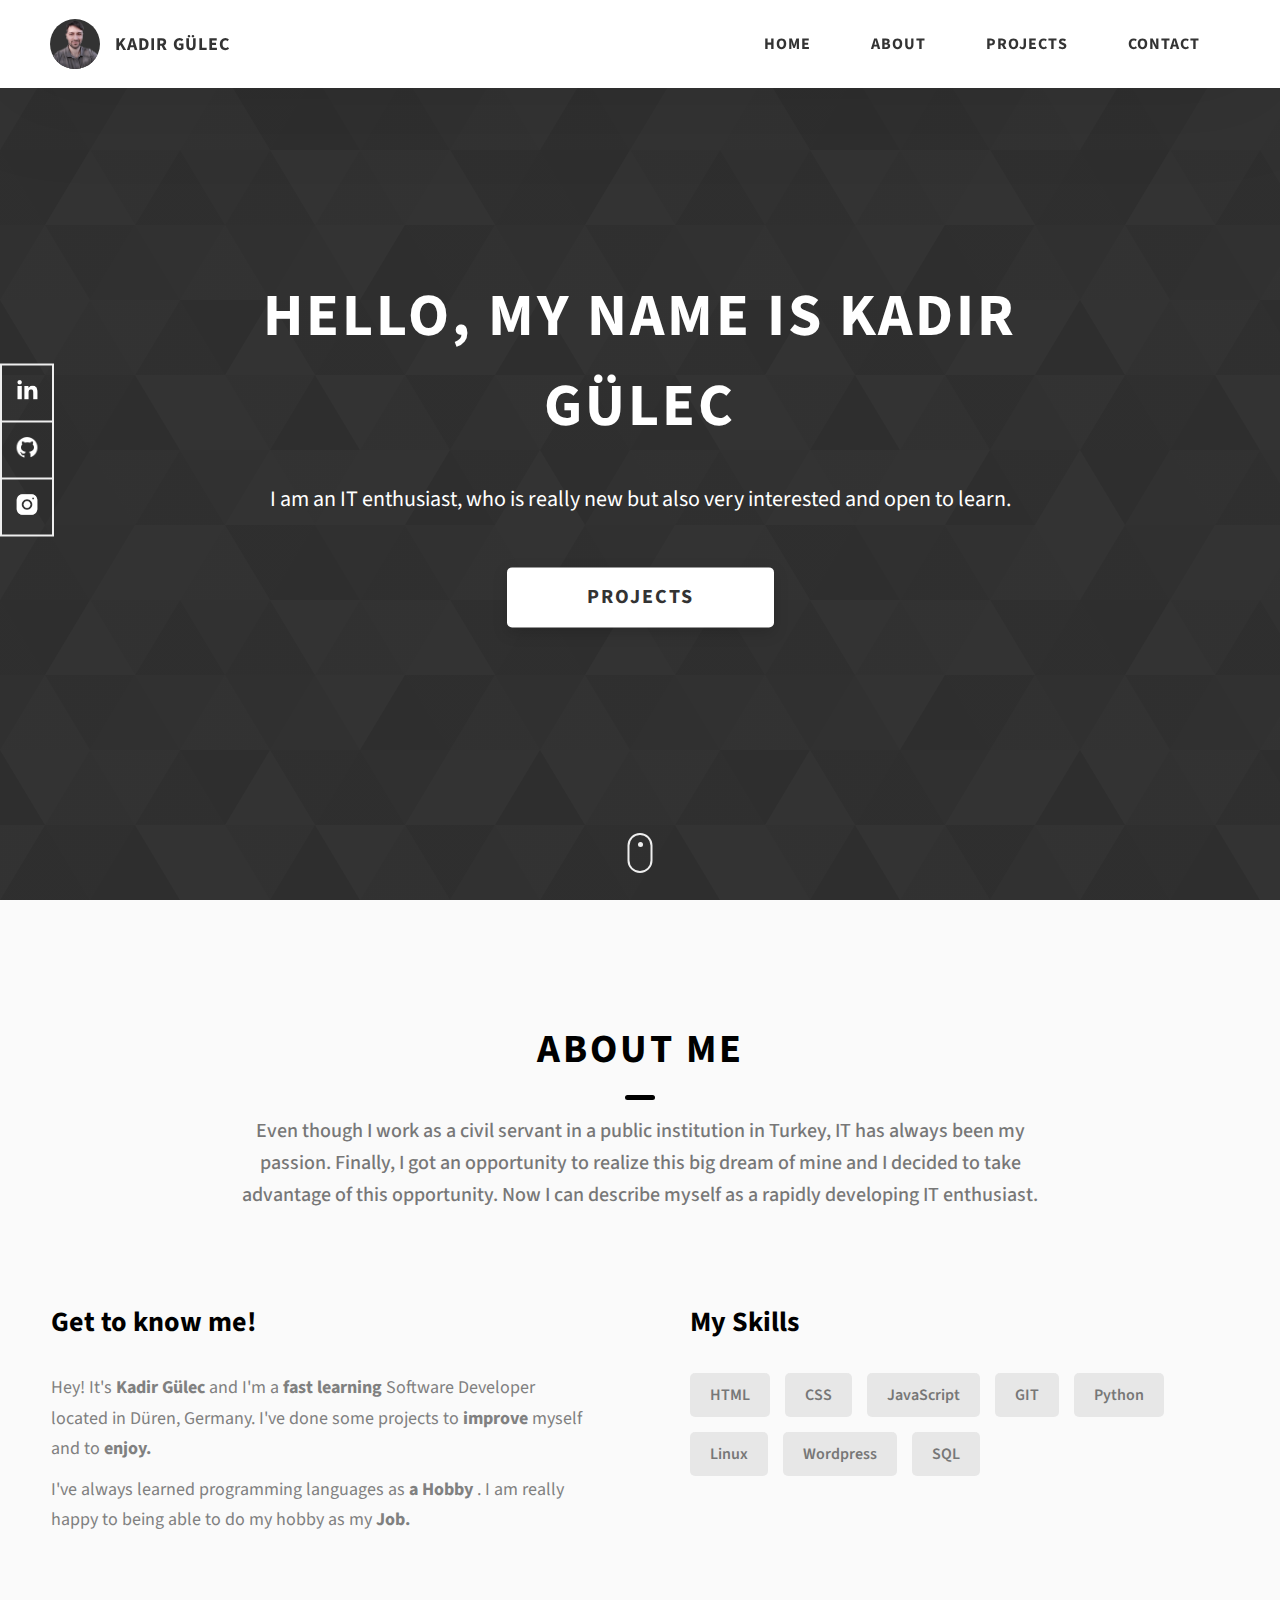
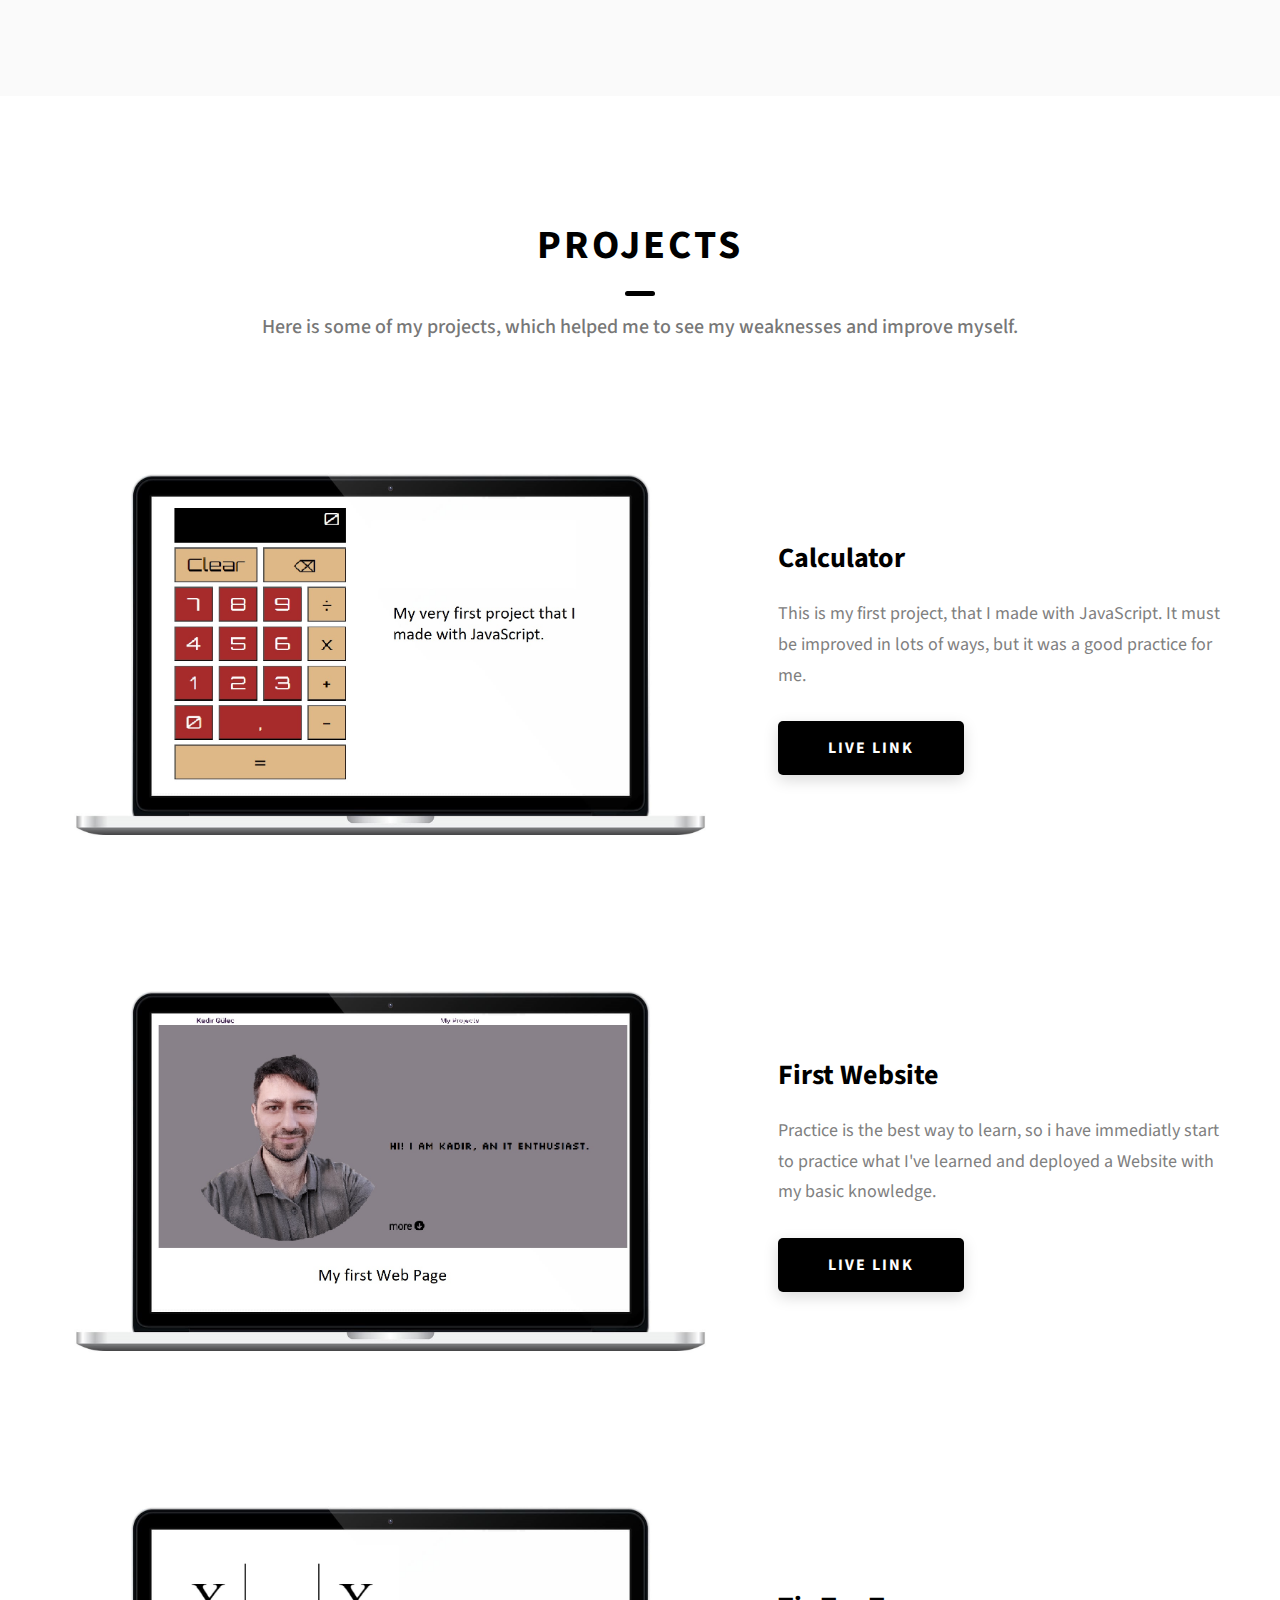
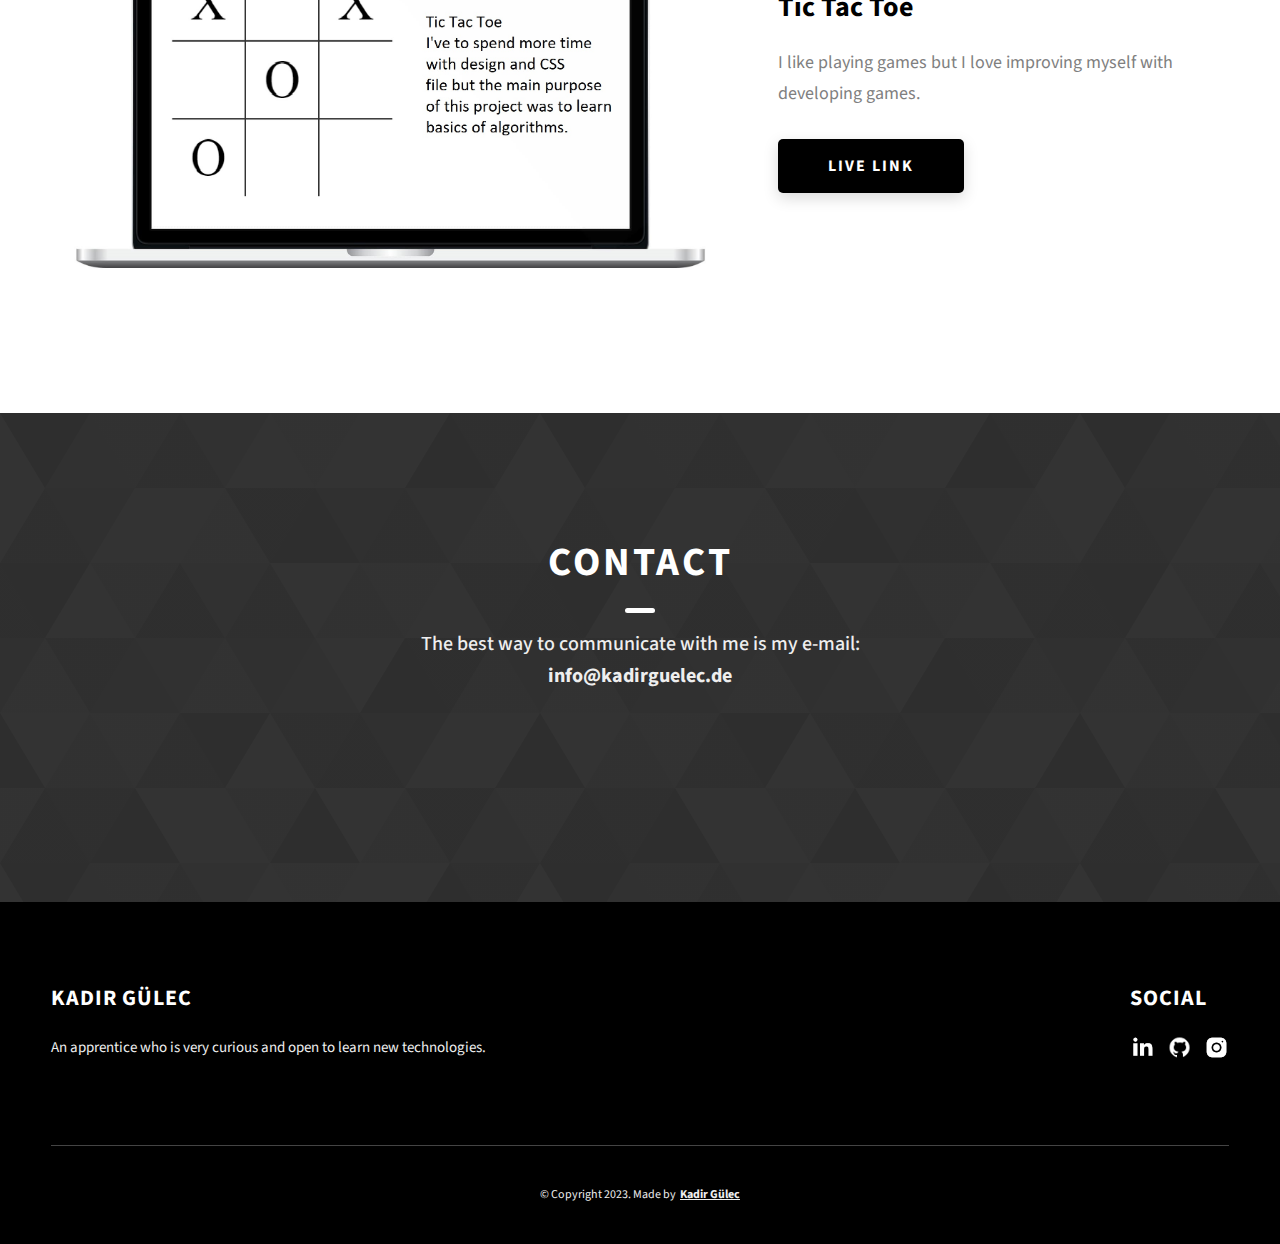
==== index.html @ 29e2403b "pw #1" ====
<!DOCTYPE html>
<html lang="en">
  <head>
    <meta charset="UTF-8" />
    <meta name="viewport" content="width=device-width, initial-scale=1.0" />
    <meta http-equiv="X-UA-Compatible" content="ie=edge" />
    <title>Kadir Gülec</title>
    <link rel="icon" href="./assets/png/kg-ico.png">
    <meta name="description" content="Resume and Portfolio for Kadir Guelec" />

    <link rel="stylesheet" href="css/style.css" />

    <link rel="preconnect" href="https://fonts.googleapis.com" />
    <link rel="preconnect" href="https://fonts.gstatic.com" crossorigin />
    <link
      href="https://fonts.googleapis.com/css2?family=Source+Sans+Pro:wght@400;600;700;900&display=swap"
      rel="stylesheet"
    />
  </head>
  <body>
    <header class="header">
      <div class="header__content">
        <div class="header__logo-container">
          <div class="header__logo-img-cont">
            <img
              src="./assets/png/kadirGulec.png"
              alt="Kadir Gülec logo image"
              class="header__logo-img"
            />
          </div>
          <span class="header__logo-sub">Kadir Gülec</span>
        </div>
        <div class="header__main">
          <ul class="header__links">
            <li class="header__link-wrapper">
              <a href="./index.html" class="header__link"> Home </a>
            </li>
            <li class="header__link-wrapper">
              <a href="./index.html#about" class="header__link">About </a>
            </li>
            <li class="header__link-wrapper">
              <a href="./index.html#projects" class="header__link">
                Projects
              </a>
            </li>
            <li class="header__link-wrapper">
              <a href="./index.html#contact" class="header__link"> Contact </a>
            </li>
          </ul>
          <div class="header__main-ham-menu-cont">
            <img
              src="./assets/svg/ham-menu.svg"
              alt="hamburger menu"
              class="header__main-ham-menu"
            />
            <img
              src="./assets/svg/ham-menu-close.svg"
              alt="hamburger menu close"
              class="header__main-ham-menu-close d-none"
            />
          </div>
        </div>
      </div>
      <div class="header__sm-menu">
        <div class="header__sm-menu-content">
          <ul class="header__sm-menu-links">
            <li class="header__sm-menu-link">
              <a href="./index.html"> Home </a>
            </li>

            <li class="header__sm-menu-link">
              <a href="./index.html#about"> About </a>
            </li>

            <li class="header__sm-menu-link">
              <a href="./index.html#projects"> Projects </a>
            </li>

            <li class="header__sm-menu-link">
              <a href="./index.html#contact"> Contact </a>
            </li>
          </ul>
        </div>
      </div>
    </header>
    <section class="home-hero">
      <div class="home-hero__content">
        <h1 class="heading-primary">Hello, My name is <span class="myName">Kadir Gülec</span></h1>
        <div class="home-hero__info">
          <p class="text-primary">
            I am an IT enthusiast, who is really new but also very interested and open to learn.
          </p>
        </div>
        <div class="home-hero__cta">
          <a href="./index.html#projects" class="btn btn--bg">Projects</a>
        </div>
      </div>
      <div class="home-hero__socials">
        <div class="home-hero__social">
          <a href="https://www.linkedin.com/in/kadir-gulec-671377225/" class="home-hero__social-icon-link" target="_blank">
            <img
              src="./assets/png/linkedin-ico.png"
              alt="linkedin-icon"
              class="home-hero__social-icon"
            />
          </a>
        </div>
        <div class="home-hero__social">
          <a href="https://github.com/kadirgulec" class="home-hero__social-icon-link" target="_blank">
            <img
              src="./assets/png/github-ico.png"
              alt="github-icon"
              class="home-hero__social-icon"
            />
          </a>
        </div>
       <!--  <div class="home-hero__social">
          <a href="#" class="home-hero__social-icon-link">
            <img
              src="./assets/png/twitter-ico.png"
              alt="icon"
              class="home-hero__social-icon"
            />
          </a>
        </div> -->
        <!-- <div class="home-hero__social">
          <a href="#" class="home-hero__social-icon-link">
            <img
              src="./assets/png/yt-ico.png"
              alt="icon"
              class="home-hero__social-icon"
            />
          </a>
        </div> -->
        <div class="home-hero__social">
          <a
            href="https://www.instagram.com/kadirgulec01/"
            class="home-hero__social-icon-link home-hero__social-icon-link--bd-none" target="_blank"
          >
            <img
              src="./assets/png/insta-ico.png"
              alt="instagram-icon"
              class="home-hero__social-icon"
            />
          </a>
        </div>
      </div>
      <div class="home-hero__mouse-scroll-cont">
        <div class="mouse"></div>
      </div>
    </section>
    <section id="about" class="about sec-pad">
      <div class="main-container">
        <h2 class="heading heading-sec heading-sec__mb-med">
          <span class="heading-sec__main">About Me</span>
          <span class="heading-sec__sub">
            Even though I work as a civil servant in a public institution in Turkey, IT has always been my passion. Finally, I got an opportunity to realize this big dream of mine and I decided to take advantage of this opportunity. Now I can describe myself as a rapidly developing IT enthusiast.
          </span>
        </h2>
        <div class="about__content">
          <div class="about__content-main">
            <h3 class="about__content-title">Get to know me!</h3>
            <div class="about__content-details">
              <p class="about__content-details-para">
                Hey! It's
                <strong>Kadir Gülec</strong>
                and I'm a <strong> fast learning </strong> Software Developer located in
                Düren, Germany. I've done
                some projects to <strong> improve </strong> myself and to <strong> enjoy. </strong>
              </p>
              <p class="about__content-details-para">
                I've always learned programming languages as <strong> a Hobby </strong>. I am 
                really happy to being able to do my hobby as my <strong> Job.</strong>
              </p>
            </div>
            <!-- <a href="./#contact" class="btn btn--med btn--theme dynamicBgClr"
              >Contact</a
            > -->
          </div>
          <div class="about__content-skills">
            <h3 class="about__content-title">My Skills</h3>
            <div class="skills">
              <div class="skills__skill">HTML</div>
              <div class="skills__skill">CSS</div>
              <div class="skills__skill">JavaScript</div>
              <div class="skills__skill">GIT</div>
              <div class="skills__skill">Python</div>
              <div class="skills__skill">Linux</div>
              <div class="skills__skill">Wordpress</div>
              <div class="skills__skill">SQL</div>
              <!-- <div class="skills__skill">Google ADS</div>
              <div class="skills__skill">Facebook Ads</div>
              <div class="skills__skill">Android</div>
              <div class="skills__skill">IOS</div> -->
            </div>
          </div>
        </div>
      </div>
    </section>
    <section id="projects" class="projects sec-pad">
      <div class="main-container">
        <h2 class="heading heading-sec heading-sec__mb-bg">
          <span class="heading-sec__main">Projects</span>
          <span class="heading-sec__sub">
            Here is some of my projects, which helped me to see my weaknesses and improve myself.
          </span>
        </h2>

        <div class="projects__content">
          <div class="projects__row">
            <div class="projects__row-img-cont">
              <img
                src="./assets/jpeg/project-calculator.jpeg"
                alt="Calculator Screenshot"
                class="projects__row-img"
                loading="lazy"
              />
            </div>
            <div class="projects__row-content">
              <h3 class="projects__row-content-title">Calculator</h3>
              <p class="projects__row-content-desc">
                This is my first project, that I made with JavaScript. 
                It must be improved in lots of ways, but it was a good practice for me.
              </p>
              <a
                href="https://taschenrechner-app-app.netlify.app/"
                class="btn btn--med btn--theme dynamicBgClr"
                target="_blank"
                >Live Link</a
              >
            </div>
          </div>
          <div class="projects__row">
            <div class="projects__row-img-cont">
              <img
                src="./assets/jpeg/project-first-website.jpeg"
                alt="Website Screenshot"
                class="projects__row-img"
                loading="lazy"
              />
            </div>
            <div class="projects__row-content">
              <h3 class="projects__row-content-title">First Website</h3>
              <p class="projects__row-content-desc">
                Practice is the best way to learn, so i have immediatly start to practice what I've learned and deployed a Website with my basic knowledge.
              </p>
              <a
                href="https://kadirguelec.cf/"
                class="btn btn--med btn--theme dynamicBgClr"
                target="_blank"
                >Live Link</a
              >
            </div>
          </div>
          <div class="projects__row">
            <div class="projects__row-img-cont">
              <img
                src="./assets/jpeg/project-tictactoe.jpeg"
                alt="Tictactoe Screenshot"
                class="projects__row-img"
                loading="lazy"
              />
            </div>
            <div class="projects__row-content">
              <h3 class="projects__row-content-title">Tic Tac Toe</h3>
              <p class="projects__row-content-desc">
                I like playing games but I love improving myself with developing games.
              </p>
              <a
                href="https://tictactoekk.netlify.app/"
                class="btn btn--med btn--theme dynamicBgClr"
                target="_blank"
                >Live Link</a
              >
            </div>
          </div>
        </div>
      </div>
    </section>
    <section id="contact" class="contact sec-pad dynamicBg">
      <div class="main-container">
        <h2 class="heading heading-sec heading-sec__mb-med">
          <span class="heading-sec__main heading-sec__main--lt">Contact</span>
          <span class="heading-sec__sub heading-sec__sub--lt">
            The best way to communicate with me is my e-mail: <br>
              <strong>info@kadirguelec.de</strong>
          </span>
        </h2>
        <!-- <div class="contact__form-container">
          <form action="#" class="contact__form">
            <div class="contact__form-field">
              <label class="contact__form-label" for="name">Name</label>
              <input
                required
                placeholder="Enter Your Name"
                type="text"
                class="contact__form-input"
                name="name"
                id="name"
              />
            </div>
            <div class="contact__form-field">
              <label class="contact__form-label" for="email">Email</label>
              <input
                required
                placeholder="Enter Your Email"
                type="text"
                class="contact__form-input"
                name="email"
                id="email"
              />
            </div>
            <div class="contact__form-field">
              <label class="contact__form-label" for="message">Message</label>
              <textarea
                required
                cols="30"
                rows="10"
                class="contact__form-input"
                placeholder="Enter Your Message"
                name="message"
                id="message"
              ></textarea>
            </div>
            <button type="submit" class="btn btn--theme contact__btn">
              Submit
            </button>
          </form>
        </div> -->
      </div>
    </section>
    <footer class="main-footer">
      <div class="main-container">
        <div class="main-footer__upper">
          <div class="main-footer__row main-footer__row-1">
            <h2 class="heading heading-sm main-footer__heading-sm">
              <span>Social</span>
            </h2>
            <div class="main-footer__social-cont">
              <a target="_blank" rel="noreferrer" href="https://www.linkedin.com/in/kadir-gulec-671377225/">
                <img
                  class="main-footer__icon"
                  src="./assets/png/linkedin-ico.png"
                  alt="icon"
                />
              </a>
              <a target="_blank" rel="noreferrer" href="https://github.com/kadirgulec/">
                <img
                  class="main-footer__icon"
                  src="./assets/png/github-ico.png"
                  alt="icon"
                />
              </a>
             <!--  <a target="_blank" rel="noreferrer" href="#">
                <img
                  class="main-footer__icon"
                  src="./assets/png/twitter-ico.png"
                  alt="icon"
                />
              </a>
              <a target="_blank" rel="noreferrer" href="#">
                <img
                  class="main-footer__icon"
                  src="./assets/png/yt-ico.png"
                  alt="icon"
                /> -->
              </a>
              <a target="_blank" rel="noreferrer" href="https://www.instagram.com/kadirgulec01/">
                <img
                  class="main-footer__icon main-footer__icon--mr-none"
                  src="./assets/png/insta-ico.png"
                  alt="icon"
                />
              </a>
            </div>
          </div>
          <div class="main-footer__row main-footer__row-2">
            <h4 class="heading heading-sm text-lt">Kadir Gülec</h4>
            <p class="main-footer__short-desc">
              An apprentice who is very curious and open to learn new technologies.
            </p>
          </div>
        </div>

        
        <div class="main-footer__lower">
          &copy; Copyright 2023. Made by
          <a rel="noreferrer" target="_blank" href="https://kadirgulec.de"
            >Kadir Gülec</a
          >
        </div>
      </div>
    </footer>

    <script src="./index.js"></script>
  </body>
</html>
---- css/style.css ----
/*
0 - 600px:      Phone
600 - 900px:    Tablet portrait
900 - 1200px:   Tablet landscape
[1200 - 1800] is where our normal styles apply
1800px + :      Big desktop
$breakpoint arguement choices:
- phone
- tab-port
- tab-land
- big-desktop

Inside media queries 1em is always 16px i.e 1em = 16px at every screen size only inside media queries
*/
:root{
  --vr-background: black;
  --vr-background-op8 : rgba(0, 0, 0, 0.8);
}
*,
*::after,
*::before {
  margin: 0;
  padding: 0;
  box-sizing: inherit;
  font-family: inherit; }

html {
  font-size: 62.5%;
  scroll-behavior: smooth; }
  @media only screen and (max-width: 75em) {
    html {
      font-size: 59%; } }
  @media only screen and (max-width: 56.25em) {
    html {
      font-size: 56%; } }
  @media only screen and (min-width: 112.5em) {
    html {
      font-size: 65%; } }

body {
  box-sizing: border-box;
  position: relative;
  line-height: 1.5;
  font-family: sans-serif;
  overflow-x: hidden;
  overflow-y: scroll;
  font-family: 'Source Sans Pro', sans-serif; }

a {
  text-decoration: none;
  color: inherit; }

li {
  list-style: none; }

input:focus,
button:focus,
a:focus,
textarea:focus {
  outline: none; }

button {
  border: none;
  cursor: pointer; }

textarea {
  resize: none; }

.heading-primary {
  font-size: 6rem;
  text-transform: uppercase;
  letter-spacing: 3px;
  text-align: center; }
  @media only screen and (max-width: 37.5em) {
    .heading-primary {
      font-size: 4.5rem; } }

.heading-sec__mb-bg {
  margin-bottom: 11rem; }
  @media only screen and (max-width: 56.25em) {
    .heading-sec__mb-bg {
      margin-bottom: 8rem; } }

.heading-sec__mb-med {
  margin-bottom: 9rem; }
  @media only screen and (max-width: 56.25em) {
    .heading-sec__mb-med {
      margin-bottom: 8rem; } }

.heading-sec__main {
  display: block;
  font-size: 4rem;
  text-transform: uppercase;
  letter-spacing: 1px;
  letter-spacing: 3px;
  text-align: center;
  margin-bottom: 3.5rem;
  position: relative; }
  .heading-sec__main--lt {
    color: #fff; }
    .heading-sec__main--lt::after {
      content: '';
      background: #fff !important; }
  .heading-sec__main::after {
    content: '';
    position: absolute;
    top: calc(100% + 1.5rem);
    height: 5px;
    width: 3rem;
    background: var(--vr-background);
    left: 50%;
    transform: translateX(-50%);
    border-radius: 5px; }
    @media only screen and (max-width: 37.5em) {
      .heading-sec__main::after {
        top: calc(100% + 1.2rem); } }

.heading-sec__sub {
  display: block;
  text-align: center;
  color: #777;
  font-size: 2rem;
  font-weight: 500;
  max-width: 80rem;
  margin: auto;
  line-height: 1.6; }
  @media only screen and (max-width: 37.5em) {
    .heading-sec__sub {
      font-size: 1.8rem; } }
  .heading-sec__sub--lt {
    color: #eee; }

.heading-sm {
  font-size: 2.2rem;
  text-transform: uppercase;
  letter-spacing: 1px; }

.main-container {
  max-width: 120rem;
  margin: auto;
  width: 92%; }

.btn {
  background: #fff;
  color: #333;
  text-transform: uppercase;
  letter-spacing: 2px;
  display: inline-block;
  font-weight: 700;
  border-radius: 5px;
  box-shadow: 0 5px 15px 0 rgba(0, 0, 0, 0.15);
  transition: transform .3s; }
  .btn:hover {
    transform: translateY(-3px); }
  .btn--bg {
    padding: 1.5rem 8rem;
    font-size: 2rem; }
  .btn--med {
    padding: 1.5rem 5rem;
    font-size: 1.6rem; }
  .btn--theme {
    background: var(--vr-background);
    color: #fff; }
  .btn--theme-inv {
    color: var(--vr-background);
    background: #fff;
    border: 2px solid var(--vr-background);
    box-shadow: none;
    padding: calc(1.5rem - 2px) calc(5rem - 2px); }

.sec-pad {
  padding: 12rem 0; }
  @media only screen and (max-width: 56.25em) {
    .sec-pad {
      padding: 8rem 0; } }

.text-primary {
  color: #fff;
  font-size: 2.2rem;
  text-align: center;
  width: 100%;
  line-height: 1.6; }
  @media only screen and (max-width: 37.5em) {
    .text-primary {
      font-size: 2rem; } }

.d-none {
  display: none; }

.home-hero {
  color: #fff;
  background: linear-gradient(to right, var(--vr-background-op8), var(--vr-background-op8)), url(../assets/svg/common-bg.svg);
  background-position: center;
  height: 100vh;
  min-height: 80rem;
  max-height: 120rem;
  position: relative; }
  @media only screen and (max-width: 37.5em) {
    .home-hero {
      height: unset;
      min-height: unset; } }
  .home-hero__socials {
    position: absolute;
    top: 50%;
    border: 2px solid #eee;
    border-left: 2px solid #eee;
    transform: translateY(-50%); }
    @media only screen and (max-width: 56.25em) {
      .home-hero__socials {
        display: none; } }
  .home-hero__mouse-scroll-cont {
    position: absolute;
    bottom: 3%;
    left: 50%;
    transform: translateX(-50%); }
    @media only screen and (max-width: 37.5em) {
      .home-hero__mouse-scroll-cont {
        display: none; } }
  .home-hero__social {
    width: 5rem; }
  .home-hero__social-icon-link {
    width: 100%;
    display: block;
    padding: 1.2rem;
    border-bottom: 2px solid #eee;
    transition: background .3s; }
    .home-hero__social-icon-link:hover {
      background: rgba(255, 255, 255, 0.1); }
    .home-hero__social-icon-link--bd-none {
      border-bottom: 0; }
  .home-hero__social-icon {
    width: 100%; }
  .home-hero__content {
    position: absolute;
    top: 50%;
    left: 50%;
    transform: translate(-50%, -50%);
    max-width: 90rem;
    width: 92%; }
    @media only screen and (max-width: 37.5em) {
      .home-hero__content {
        padding: 19rem 0 13rem 0;
        margin: auto;
        position: static;
        transform: translate(0, 0); } }
  .home-hero__info {
    margin: 3rem auto 0 auto;
    max-width: 80rem; }
  .home-hero__cta {
    margin-top: 5rem;
    text-align: center; }

.about {
  background: #fafafa; }
  .about__content {
    display: grid;
    grid-template-columns: 1fr 1fr;
    grid-gap: 10rem; }
    @media only screen and (max-width: 56.25em) {
      .about__content {
        grid-template-columns: 1fr;
        grid-gap: 8rem; } }
    .about__content-title {
      font-weight: 700;
      font-size: 2.8rem;
      margin-bottom: 3rem; }
      @media only screen and (max-width: 37.5em) {
        .about__content-title {
          font-size: 2.4rem; } }
    .about__content-details-para {
      font-size: 1.8rem;
      color: grey;
      max-width: 60rem;
      line-height: 1.7;
      margin-bottom: 1rem; }
      .about__content-details-para--hl {
        font-weight: 700;
        margin: 0 3px; }
      .about__content-details-para:last-child {
        margin-bottom: 4rem; }

.projects__row {
  display: grid;
  grid-template-columns: 1.5fr 1fr;
  grid-gap: 5rem;
  margin-bottom: 11rem; }
  @media only screen and (max-width: 56.25em) {
    .projects__row {
      grid-template-columns: 1fr;
      grid-gap: 2rem;
      margin-bottom: 8rem; } }
  @media only screen and (max-width: 56.25em) {
    .projects__row {
      text-align: center; } }
  .projects__row:last-child {
    margin-bottom: 0; }
  .projects__row-img-cont {
    overflow: hidden; }
  .projects__row-img {
    width: 100%;
    display: block;
    object-fit: cover; }
  .projects__row-content {
    padding: 2rem 0;
    display: flex;
    justify-content: center;
    flex-direction: column;
    align-items: flex-start; }
    @media only screen and (max-width: 56.25em) {
      .projects__row-content {
        align-items: center; } }
    .projects__row-content-title {
      font-weight: 700;
      font-size: 2.8rem;
      margin-bottom: 2rem; }
      @media only screen and (max-width: 37.5em) {
        .projects__row-content-title {
          font-size: 2.4rem; } }
    .projects__row-content-desc {
      font-size: 1.8rem;
      color: grey;
      max-width: 60rem;
      line-height: 1.7;
      margin-bottom: 3rem; }
      @media only screen and (max-width: 37.5em) {
        .projects__row-content-desc {
          font-size: 1.7rem; } }

.contact {
  background: linear-gradient(to right, var(--vr-background-op8), var(--vr-background-op8)), url(../assets/svg/common-bg.svg);
  background-size: cover;
  background-position: center; }
  .contact__form-container {
    box-shadow: 0 0 10px rgba(0, 0, 0, 0.1);
    background: white;
    padding: 4rem;
    margin-top: 6rem;
    max-width: 80rem;
    text-align: right;
    width: 95%;
    border-radius: 5px;
    margin: 5rem auto 0 auto; }
    @media only screen and (max-width: 37.5em) {
      .contact__form-container {
        padding: 3rem; } }
  .contact__form-field {
    margin-bottom: 4rem; }
    @media only screen and (max-width: 37.5em) {
      .contact__form-field {
        margin-bottom: 3rem; } }
  .contact__form-label {
    color: #666;
    font-size: 1.4rem;
    letter-spacing: 1px;
    font-weight: 700;
    margin-bottom: 1rem;
    display: block;
    text-align: left; }
  .contact__form-input {
    color: #333;
    padding: 2rem;
    width: 100%;
    border: 1px solid #ebebeb;
    font-size: 1.6rem;
    letter-spacing: 0px;
    background: #f0f0f0;
    border-radius: 5px;
    font-weight: 600;
    /* Code for Modern Browsers */
    /* Code for WebKit, Blink, Edge */
    /* Code for Internet Explorer 10-11 */
    /* Code for Microsoft Edge */
    /* Code for Mozilla Firefox 4 to 18 */
    /* Code for Mozilla Firefox 19+ */ }
    .contact__form-input::placeholder {
      color: #999;
      font-weight: 600;
      font-size: 1.6rem; }
    .contact__form-input::-webkit-input-placeholder {
      color: #999;
      font-weight: 600;
      font-size: 1.6rem; }
    .contact__form-input:-ms-input-placeholder {
      color: #999;
      font-weight: 600;
      font-size: 1.6rem; }
    .contact__form-input::-ms-input-placeholder {
      color: #999;
      font-weight: 600;
      font-size: 1.6rem; }
    .contact__form-input:-moz-placeholder {
      opacity: 1;
      color: #999;
      font-weight: 600;
      font-size: 1.6rem; }
    .contact__form-input::-moz-placeholder {
      opacity: 1;
      color: #999;
      font-weight: 600;
      font-size: 1.6rem; }
  .contact__btn {
    width: 30%;
    padding: 2rem 4rem;
    font-size: 1.6rem; }
    @media only screen and (max-width: 37.5em) {
      .contact__btn {
        width: 100%; } }

.project-cs-hero {
  color: #fff;
  background: linear-gradient(to right, var(--vr-background-op8), var(--vr-background-op8)), url(../assets/svg/common-bg.svg);
  background-size: cover;
  background-position: center;
  position: relative; }
  @media only screen and (max-width: 37.5em) {
    .project-cs-hero {
      height: unset;
      min-height: unset; } }
  .project-cs-hero__content {
    padding: 25rem 0 17rem 0;
    max-width: 90rem;
    width: 92%;
    margin: auto; }
    @media only screen and (max-width: 37.5em) {
      .project-cs-hero__content {
        padding: 19rem 0 13rem 0;
        margin: auto;
        position: static;
        transform: translate(0, 0); } }
  .project-cs-hero__info {
    margin: 3rem auto 0 auto;
    max-width: 80rem; }
  .project-cs-hero__cta {
    margin-top: 5rem;
    text-align: center; }

.project-details__content {
  padding: 8rem 0;
  max-width: 90rem;
  margin: auto; }
  .project-details__content-title {
    font-weight: 700;
    font-size: 2.8rem;
    margin-bottom: 3rem; }
    @media only screen and (max-width: 37.5em) {
      .project-details__content-title {
        font-size: 2.4rem; } }

.project-details__showcase-img-cont {
  width: 100%;
  margin-bottom: 6rem; }

.project-details__showcase-img {
  width: 100%; }

.project-details__content-main {
  width: 100%;
  max-width: 70rem;
  margin: auto; }

.project-details__desc {
  margin: 0 0 7rem 0; }
  .project-details__desc-para {
    font-size: 1.8rem;
    line-height: 1.7;
    color: grey;
    margin-bottom: 2rem; }

.project-details__tools-used {
  margin: 0 0 7rem 0; }
  .project-details__tools-used-list {
    display: flex;
    flex-wrap: wrap; }
  .project-details__tools-used-item {
    padding: 1rem 2rem;
    margin-bottom: 1.5rem;
    margin-right: 1.5rem;
    font-size: 1.6rem;
    background: rgba(153, 153, 153, 0.2);
    border-radius: 5px;
    font-weight: 600;
    color: #777; }

.project-details__links {
  margin: 0 0; }
  .project-details__links-btn {
    margin-right: 2rem; }
    @media only screen and (max-width: 37.5em) {
      .project-details__links-btn {
        margin-right: 0;
        width: 70%;
        margin-bottom: 2rem;
        text-align: center; } }
    .project-details__links-btn:last-child {
      margin: 0; }
      @media only screen and (max-width: 37.5em) {
        .project-details__links-btn:last-child {
          margin: 0; } }

.header {
  position: fixed;
  width: 100%;
  z-index: 1000;
  background: #000;
  background: #fff;
  box-shadow: 0 10px 100px rgba(0, 0, 0, 0.1); }
  .header__content {
    display: flex;
    align-items: center;
    justify-content: space-between;
    padding: 1rem 5rem; }
    @media only screen and (max-width: 56.25em) {
      .header__content {
        padding: 0 2rem; } }
  .header__logo-container {
    display: flex;
    align-items: center;
    cursor: pointer;
    color: #333;
    transition: color .3s; }
    .header__logo-container:hover {
      color: var(--vr-background); }
  .header__logo-img-cont {
    width: 5rem;
    height: 5rem;
    border-radius: 50px;
    overflow: hidden;
    margin-right: 1.5rem;
    background: var(--vr-background-op8); }
    @media only screen and (max-width: 56.25em) {
      .header__logo-img-cont {
        width: 4.5rem;
        height: 4.5rem;
        margin-right: 1.2rem; } }
  .header__logo-img {
    width: 100%;
    height: 100%;
    object-fit: cover;
    object-position: center;
    display: block; }
  .header__logo-sub {
    font-size: 1.8rem;
    text-transform: uppercase;
    font-weight: 700;
    letter-spacing: 1px; }
  .header__links {
    display: flex; }
    @media only screen and (max-width: 37.5em) {
      .header__links {
        display: none; } }
  .header__link {
    padding: 2.2rem 3rem;
    display: inline-block;
    font-size: 1.6rem;
    color: #333;
    text-transform: uppercase;
    letter-spacing: 1px;
    font-weight: 700;
    transition: color .3s; }
    .header__link:hover {
      color: var(--vr-background); }
    @media only screen and (max-width: 56.25em) {
      .header__link {
        padding: 3rem 1.8rem;
        font-size: 1.5rem; } }
  .header__main-ham-menu-cont {
    display: none;
    width: 3rem;
    padding: 2.2rem 0; }
    @media only screen and (max-width: 37.5em) {
      .header__main-ham-menu-cont {
        display: block; } }
  .header__main-ham-menu {
    width: 100%; }
  .header__main-ham-menu-close {
    width: 100%; }
  .header__sm-menu {
    background: #fff;
    position: absolute;
    width: 100%;
    top: 100%;
    visibility: hidden;
    opacity: 0;
    transition: all .3s;
    box-shadow: 0px 5px 5px 0px rgba(0, 0, 0, 0.1);
    -webkit-box-shadow: 0px 5px 5px 0px rgba(0, 0, 0, 0.1);
    -moz-box-shadow: 0px 5px 5px 0px rgba(0, 0, 0, 0.1); }
    .header__sm-menu--active {
      visibility: hidden;
      opacity: 0; }
      @media only screen and (max-width: 37.5em) {
        .header__sm-menu--active {
          visibility: visible;
          opacity: 1; } }
  .header__sm-menu-link a {
    display: block;
    text-decoration: none;
    padding: 2.5rem 3rem;
    font-size: 1.6rem;
    color: #333;
    text-align: right;
    border-bottom: 1px solid #eee;
    font-weight: 700;
    text-transform: uppercase;
    letter-spacing: 2px;
    transition: color .3s; }
    .header__sm-menu-link a:hover {
      color: var(--vr-background); }
  .header__sm-menu-link:first-child a {
    border-top: 1px solid #eee; }
  .header__sm-menu-link-last {
    border-bottom: 0; }

.main-footer {
  background: #000;
  color: #fff; }
  .main-footer__upper {
    display: flex;
    justify-content: space-between;
    padding: 8rem 0; }
    @media only screen and (max-width: 56.25em) {
      .main-footer__upper {
        padding: 6rem 0; } }
    @media only screen and (max-width: 37.5em) {
      .main-footer__upper {
        display: block; } }
  .main-footer__row-1 {
    order: 2; }
    @media only screen and (max-width: 56.25em) {
      .main-footer__row-1 {
        margin-bottom: 5rem; } }
  .main-footer__row-2 {
    width: 40%;
    order: 1;
    max-width: 50rem; }
    @media only screen and (max-width: 56.25em) {
      .main-footer__row-2 {
        width: 100%; } }
  .main-footer__short-desc {
    margin-top: 2rem;
    color: #eee;
    font-size: 1.5rem;
    line-height: 1.7; }
  .main-footer__social-cont {
    margin-top: 2rem; }
  .main-footer__icon {
    margin-right: 1rem;
    width: 2.5rem; }
    .main-footer__icon--mr-none {
      margin-right: 0; }
  .main-footer__lower {
    padding: 4rem 0;
    border-top: 1px solid #444;
    color: #eee;
    font-size: 1.2rem;
    text-align: left;
    text-align: center; }
    .main-footer__lower a {
      text-decoration: underline;
      font-weight: bold;
      margin-left: 2px; }
    @media only screen and (max-width: 56.25em) {
      .main-footer__lower {
        padding: 3.5rem 0; } }

.skills {
  display: flex;
  flex-wrap: wrap; }
  .skills__skill {
    padding: 1rem 2rem;
    margin-bottom: 1.5rem;
    margin-right: 1.5rem;
    font-size: 1.6rem;
    background: rgba(153, 153, 153, 0.2);
    border-radius: 5px;
    font-weight: 600;
    color: #777; }

.mouse {
  width: 25px;
  height: 40px;
  border: 2px solid #eee;
  border-radius: 60px;
  position: relative;
  overflow: hidden; }
  .mouse::before {
    content: '';
    width: 5px;
    height: 5px;
    position: absolute;
    top: 7px;
    left: 50%;
    transform: translateX(-50%);
    background-color: #eee;
    border-radius: 50%;
    opacity: 1;
    animation: wheel 1.3s infinite;
    -webkit-animation: wheel 1.3s infinite; }

@keyframes wheel {
  to {
    opacity: 0;
    top: 27px; } }

@-webkit-keyframes wheel {
  to {
    opacity: 0;
    top: 27px; } }
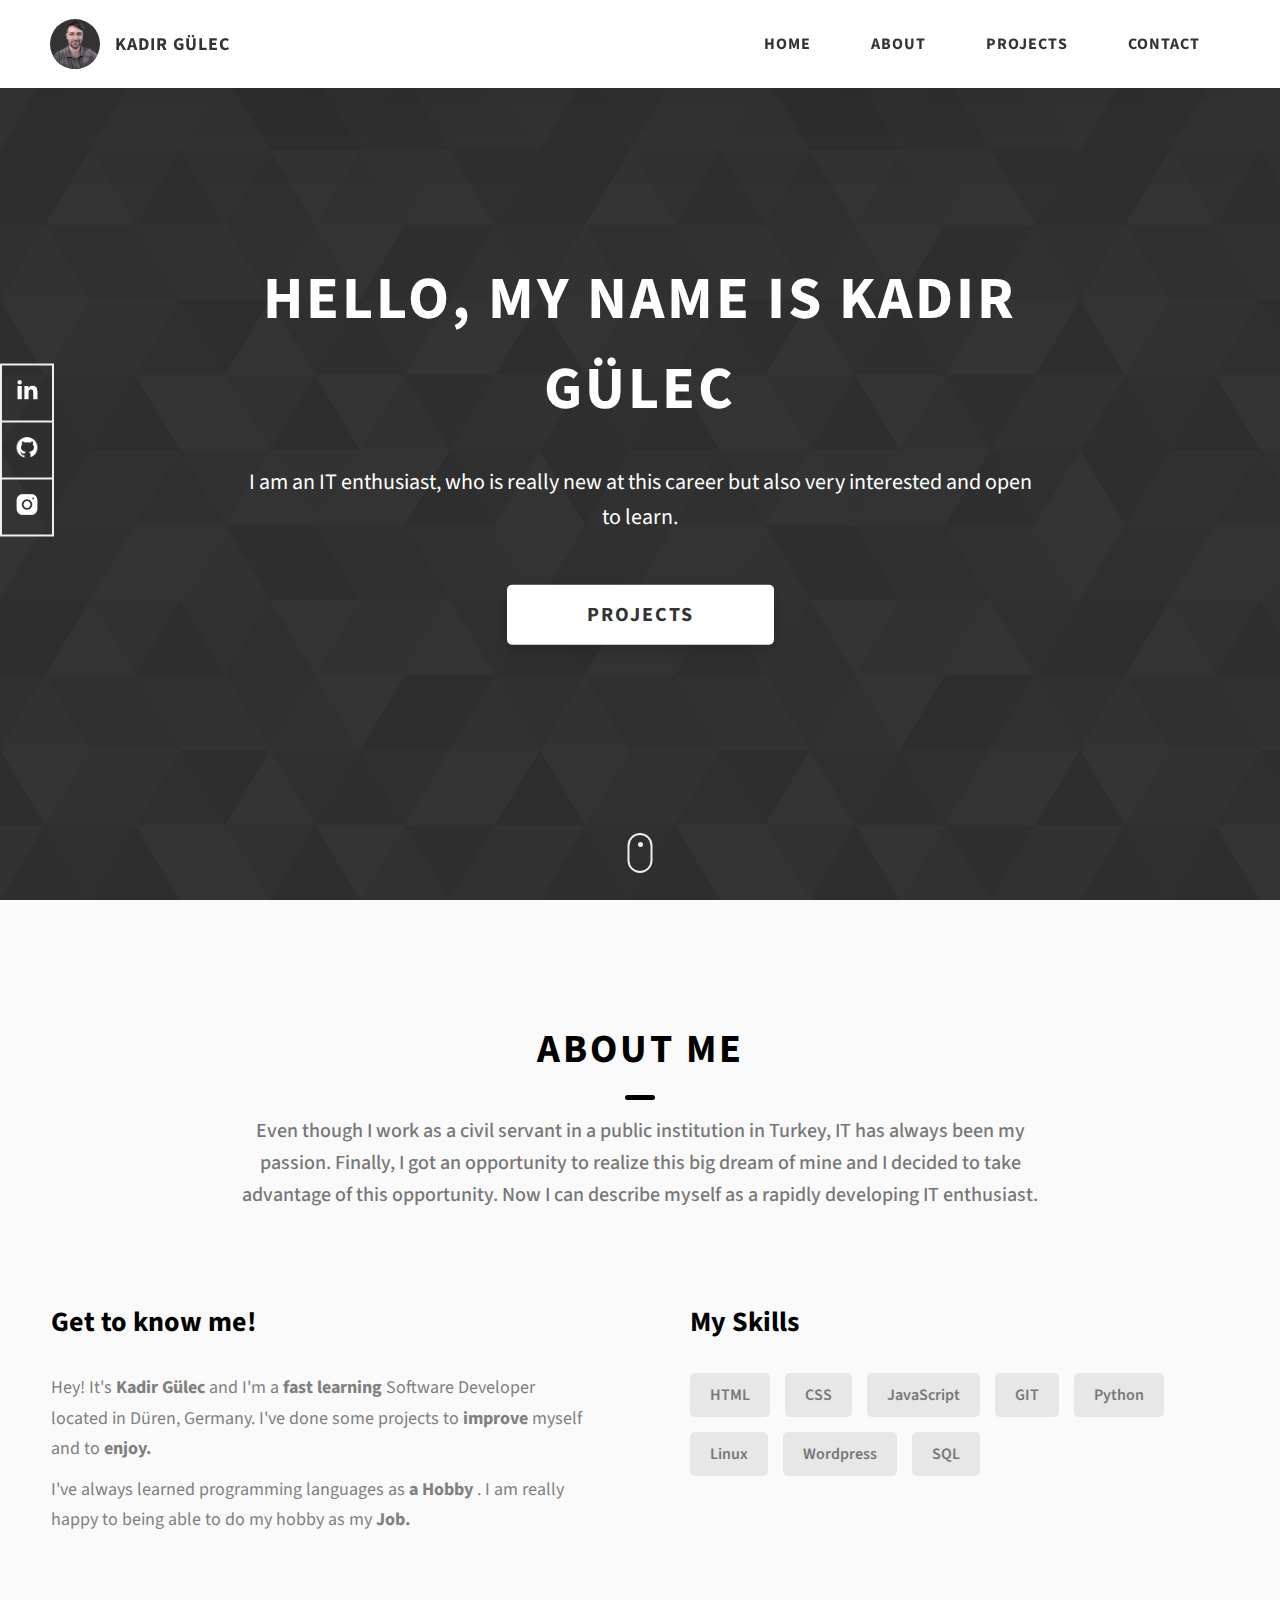
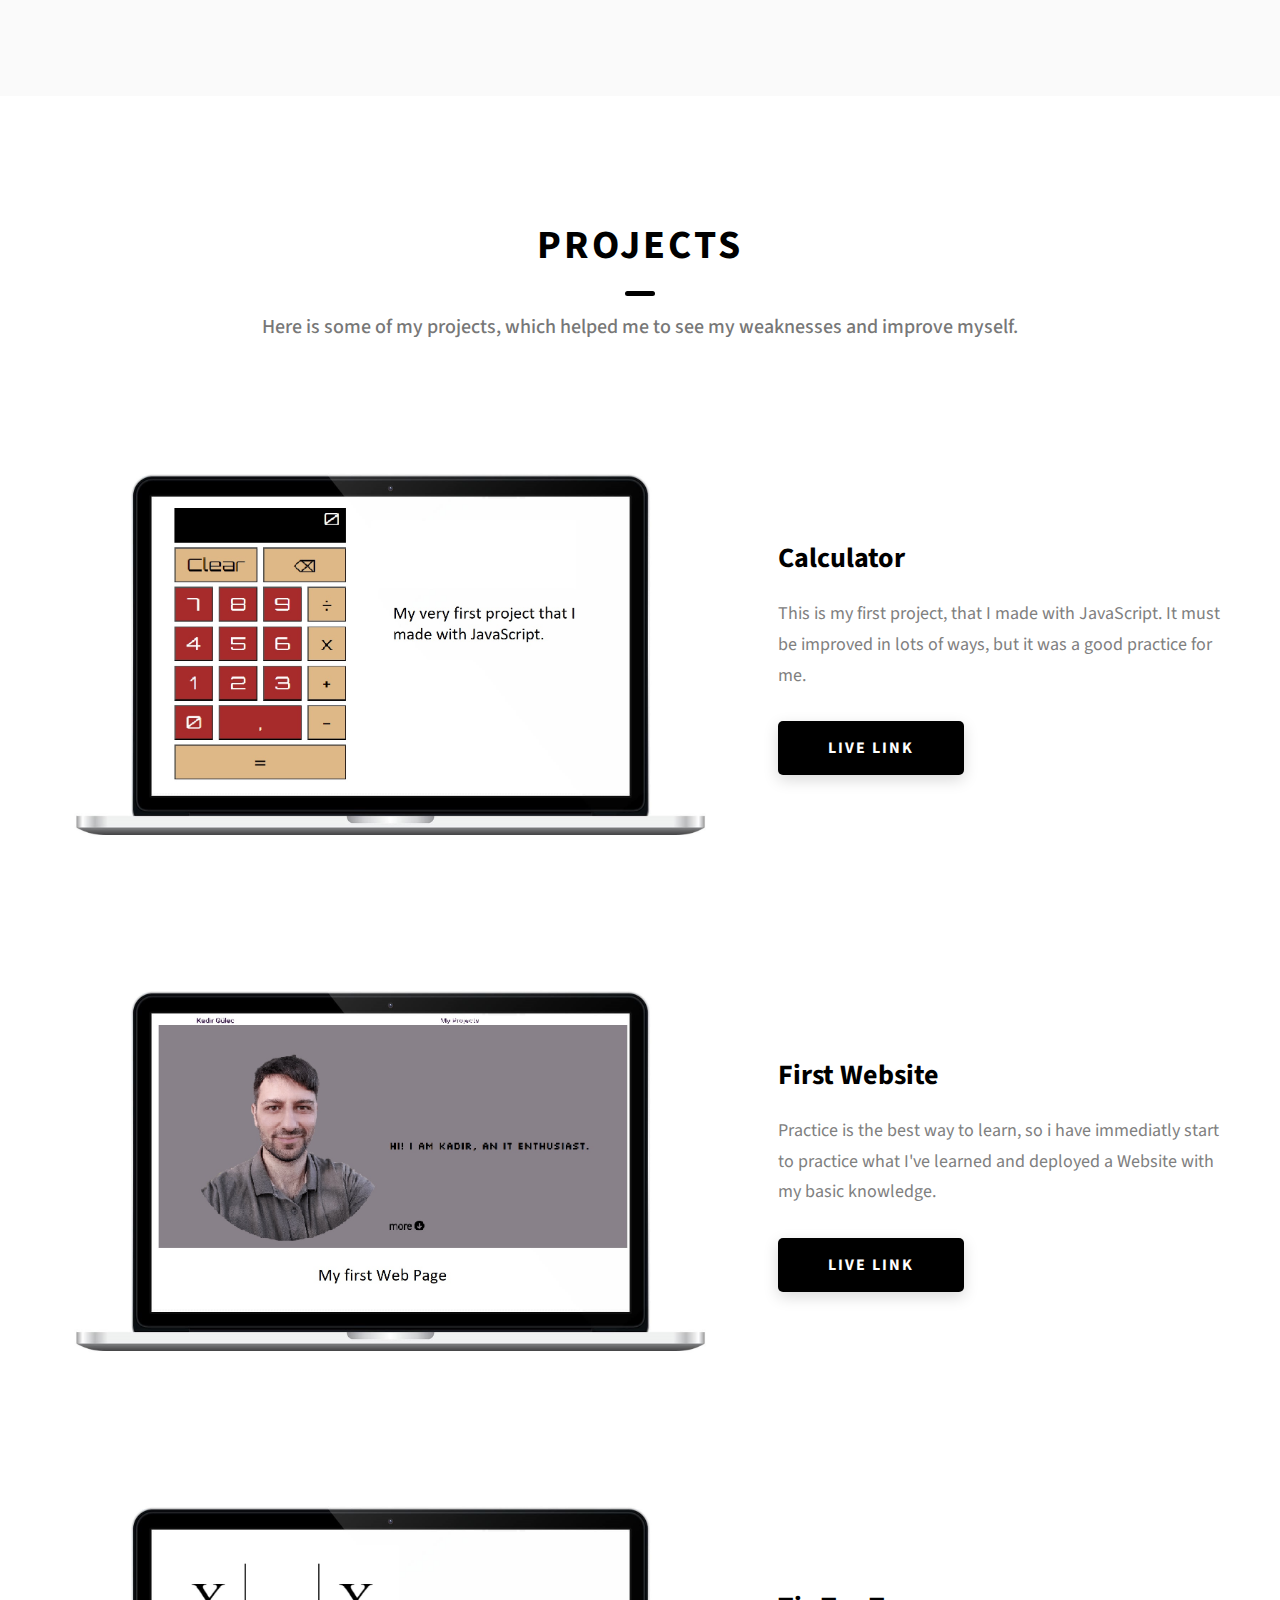
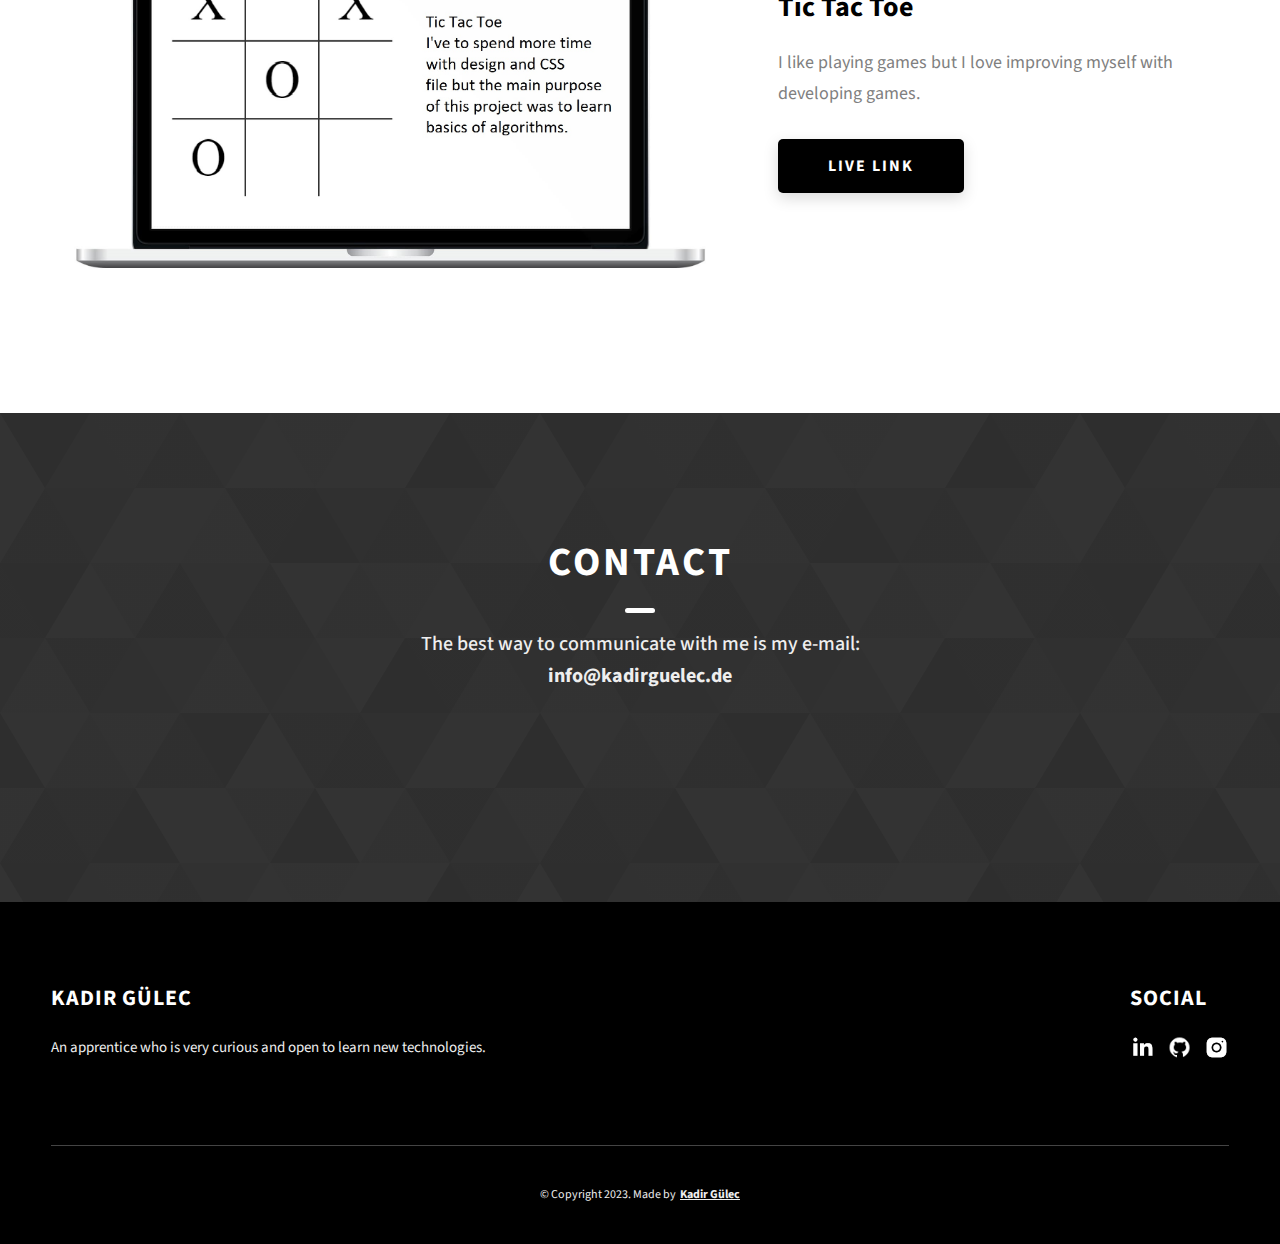
==== commit a1d32d99: "about me changed" ====
--- a/index.html
+++ b/index.html
@@ -88,7 +88,7 @@
         <h1 class="heading-primary">Hello, My name is <span class="myName">Kadir Gülec</span></h1>
         <div class="home-hero__info">
           <p class="text-primary">
-            I am an IT enthusiast, who is really new but also very interested and open to learn.
+            I am an IT enthusiast, who is really new at this career but also very interested and open to learn.
           </p>
         </div>
         <div class="home-hero__cta">
--- a/css/style.css
+++ b/css/style.css
@@ -15,6 +15,7 @@
 :root{
   --vr-background: black;
   --vr-background-op8 : rgba(0, 0, 0, 0.8);
+  --vr-myName: #ffffff;
 }
 *,
 *::after,
@@ -65,7 +66,9 @@
 
 textarea {
   resize: none; }
-
+.myName{
+  color: var(--vr-myName);
+}
 .heading-primary {
   font-size: 6rem;
   text-transform: uppercase;
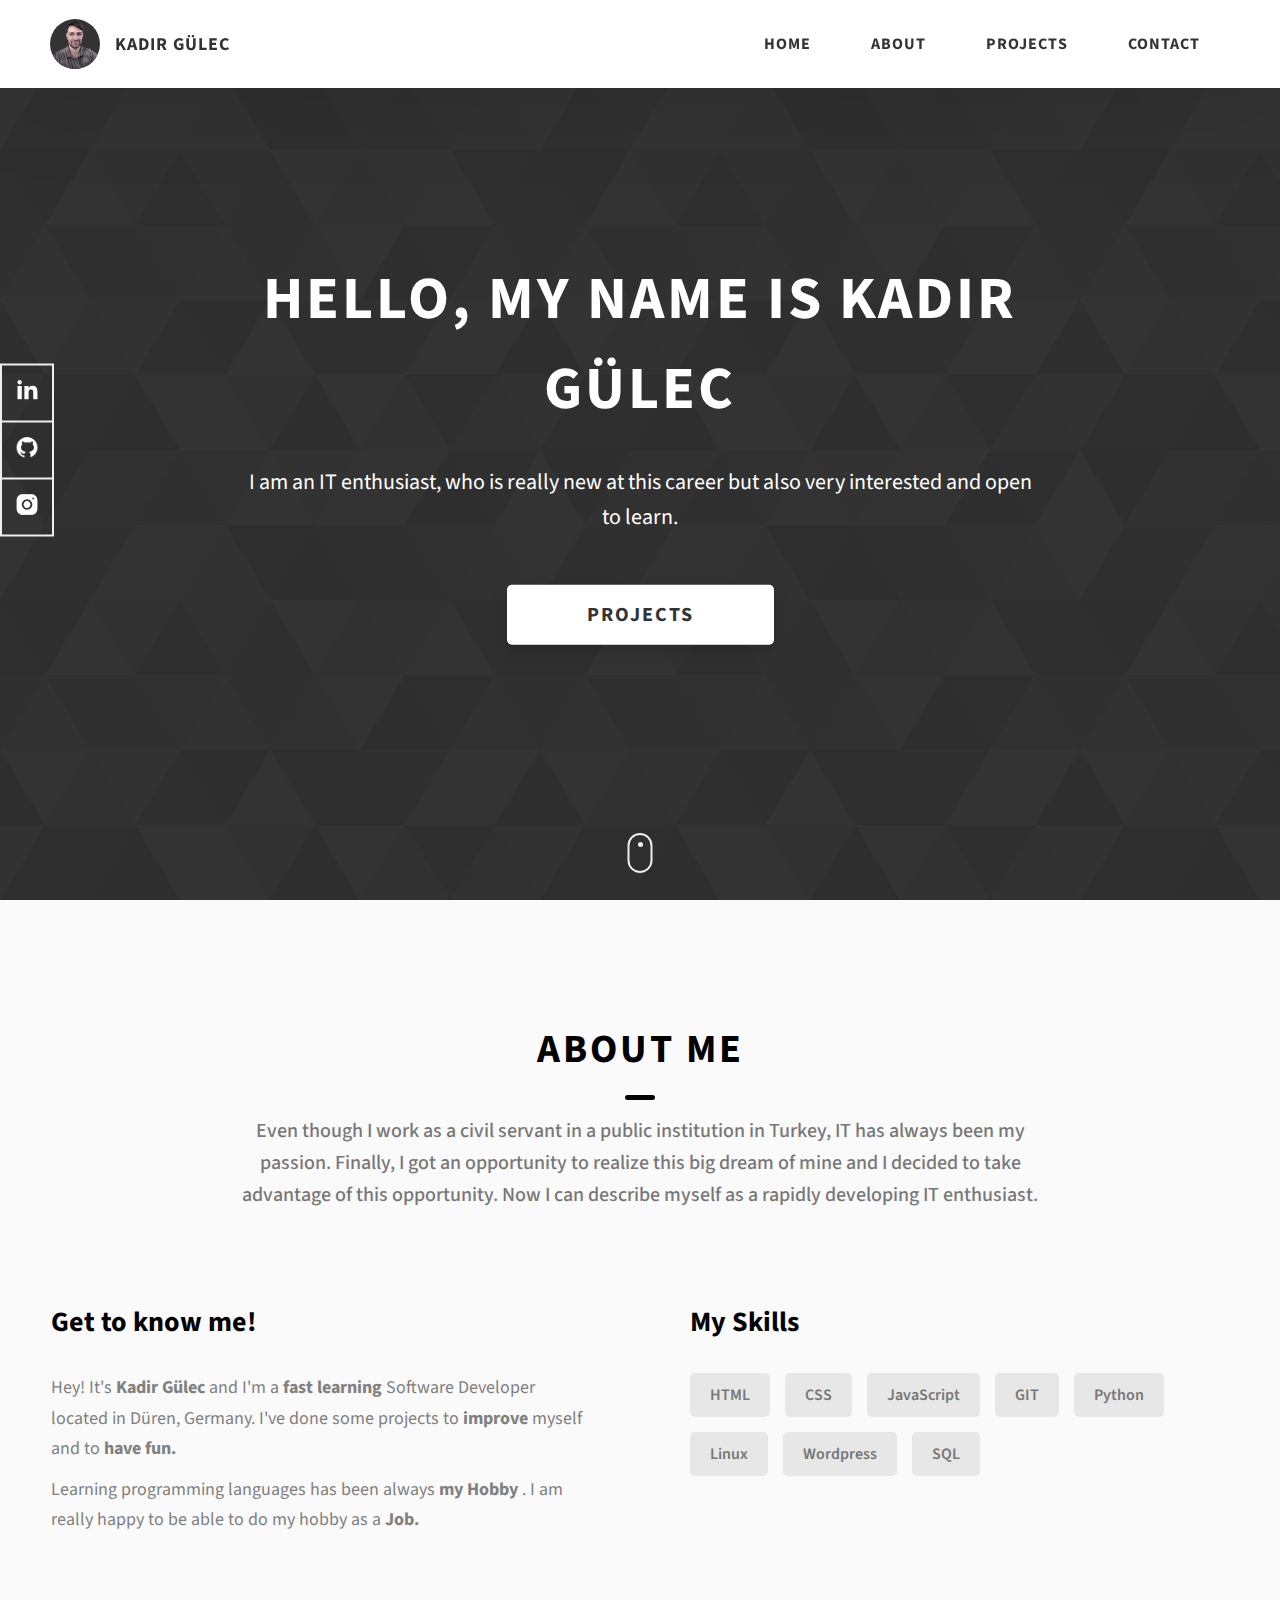
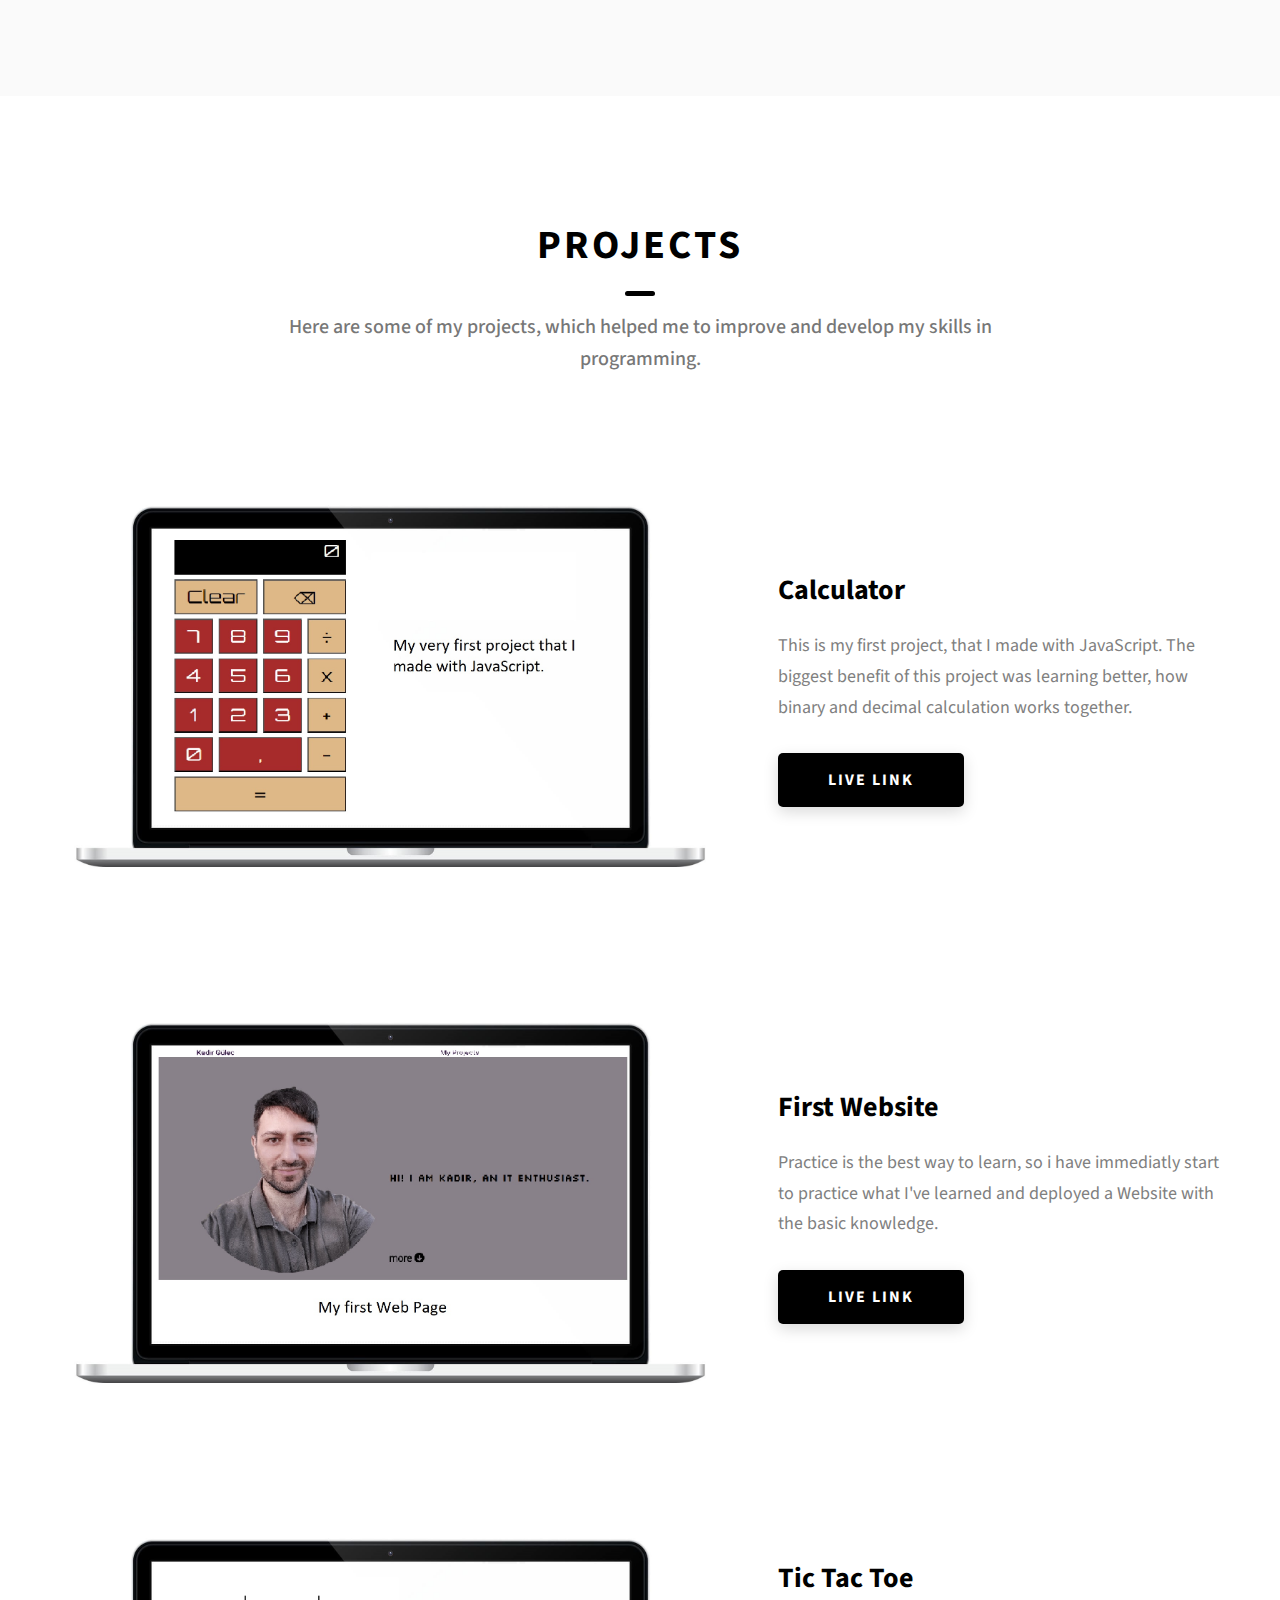
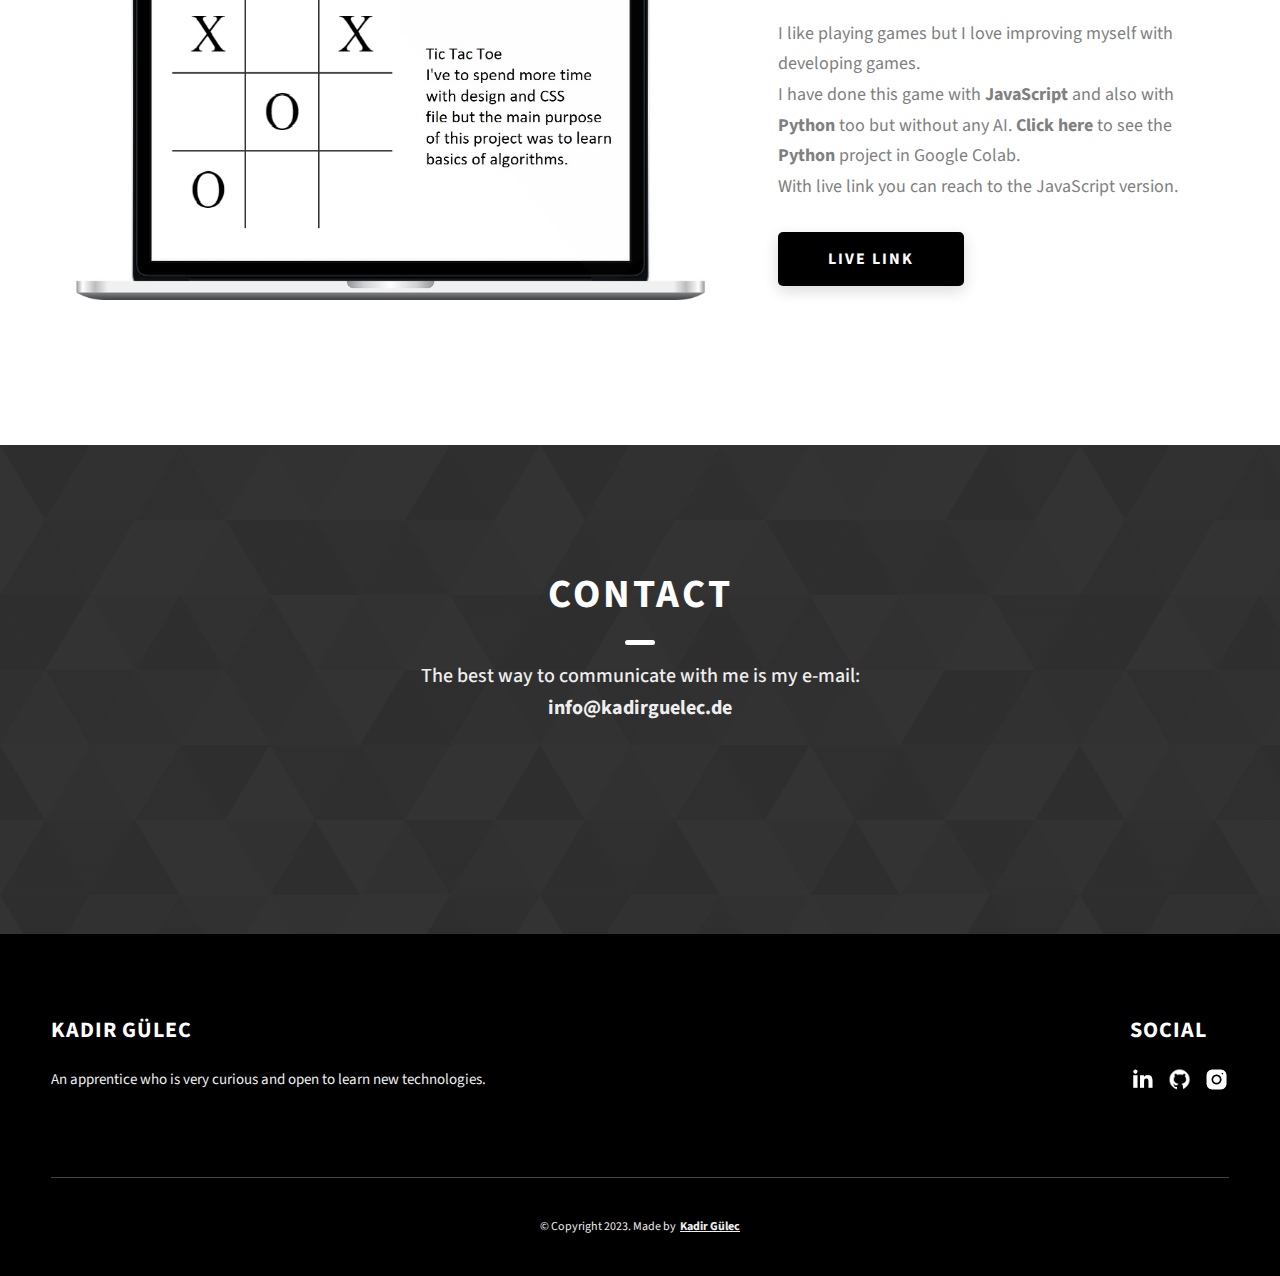
==== commit 87feb194: "a link and some english sentences corrected" ====
--- a/index.html
+++ b/index.html
@@ -166,11 +166,11 @@
                 <strong>Kadir Gülec</strong>
                 and I'm a <strong> fast learning </strong> Software Developer located in
                 Düren, Germany. I've done
-                some projects to <strong> improve </strong> myself and to <strong> enjoy. </strong>
+                some projects to <strong> improve </strong> myself and to <strong> have fun. </strong>
               </p>
               <p class="about__content-details-para">
-                I've always learned programming languages as <strong> a Hobby </strong>. I am 
-                really happy to being able to do my hobby as my <strong> Job.</strong>
+                Learning programming languages has been always <strong> my Hobby </strong>. I am 
+                really happy to be able to do my hobby as a<strong> Job.</strong>
               </p>
             </div>
             <!-- <a href="./#contact" class="btn btn--med btn--theme dynamicBgClr"
@@ -202,7 +202,7 @@
         <h2 class="heading heading-sec heading-sec__mb-bg">
           <span class="heading-sec__main">Projects</span>
           <span class="heading-sec__sub">
-            Here is some of my projects, which helped me to see my weaknesses and improve myself.
+            Here are some of my projects, which helped me to improve and develop my skills in programming.
           </span>
         </h2>
 
@@ -220,7 +220,7 @@
               <h3 class="projects__row-content-title">Calculator</h3>
               <p class="projects__row-content-desc">
                 This is my first project, that I made with JavaScript. 
-                It must be improved in lots of ways, but it was a good practice for me.
+                The biggest benefit of this project was learning better, how binary and decimal calculation works together.
               </p>
               <a
                 href="https://taschenrechner-app-app.netlify.app/"
@@ -242,7 +242,7 @@
             <div class="projects__row-content">
               <h3 class="projects__row-content-title">First Website</h3>
               <p class="projects__row-content-desc">
-                Practice is the best way to learn, so i have immediatly start to practice what I've learned and deployed a Website with my basic knowledge.
+                Practice is the best way to learn, so i have immediatly start to practice what I've learned and deployed a Website with the basic knowledge.
               </p>
               <a
                 href="https://kadirguelec.cf/"
@@ -264,7 +264,9 @@
             <div class="projects__row-content">
               <h3 class="projects__row-content-title">Tic Tac Toe</h3>
               <p class="projects__row-content-desc">
-                I like playing games but I love improving myself with developing games.
+                I like playing games but I love improving myself with developing games. <br>
+                I have done this game with <strong>JavaScript</strong> and also with <strong>Python</strong>  too but without any AI. <strong><a target="_blank" href="https://colab.research.google.com/drive/1pt8qJy8qMCMbKUrB1JjgR0_CBDA0VwVk?usp=sharing">Click here</a></strong> to see the <strong>Python</strong> project in Google Colab. <br>
+                With live link you can reach to the JavaScript version.
               </p>
               <a
                 href="https://tictactoekk.netlify.app/"
@@ -385,7 +387,7 @@
         
         <div class="main-footer__lower">
           &copy; Copyright 2023. Made by
-          <a rel="noreferrer" target="_blank" href="https://kadirgulec.de"
+          <a rel="noreferrer" target="_blank" href="https://kadirguelec.de"
             >Kadir Gülec</a
           >
         </div>
--- a/css/style.css
+++ b/css/style.css
@@ -13,7 +13,7 @@
 Inside media queries 1em is always 16px i.e 1em = 16px at every screen size only inside media queries
 */
 :root{
-  --vr-background: black;
+  --vr-background: rgb(0, 0, 0);
   --vr-background-op8 : rgba(0, 0, 0, 0.8);
   --vr-myName: #ffffff;
 }
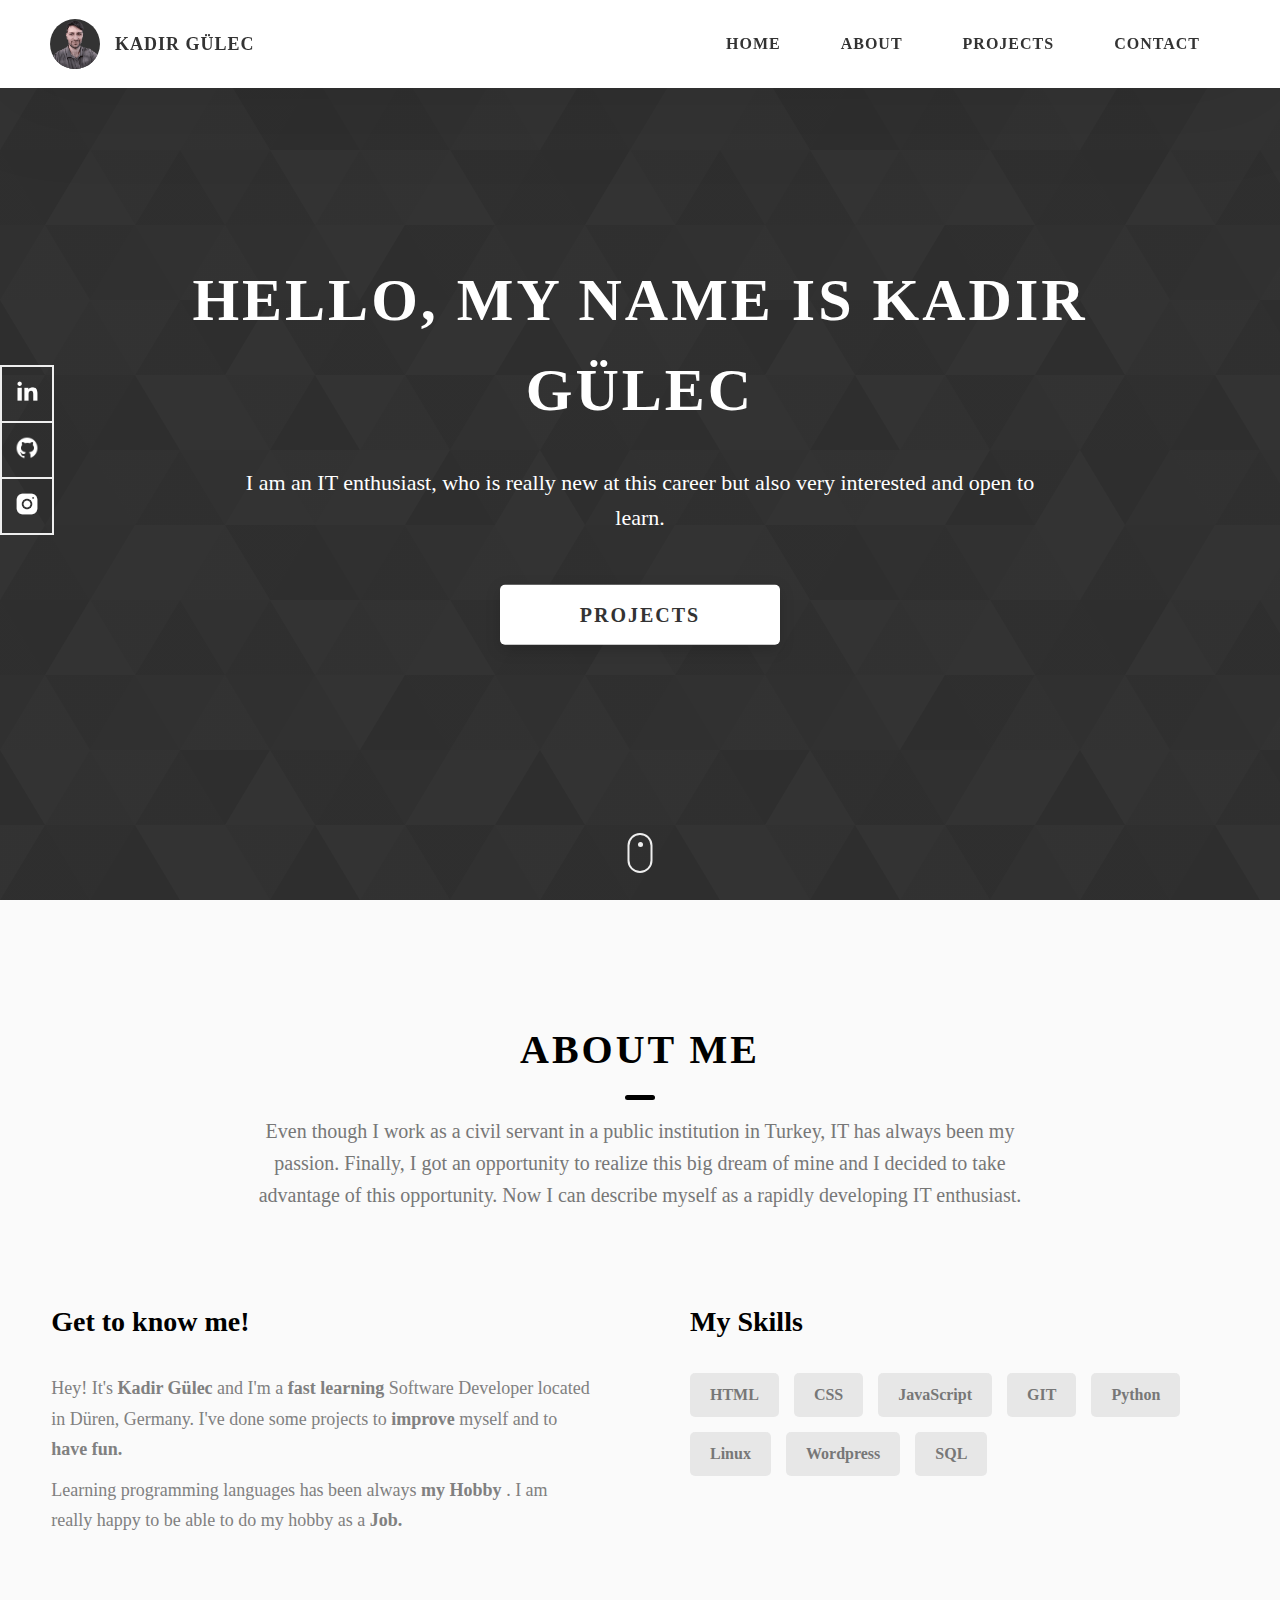
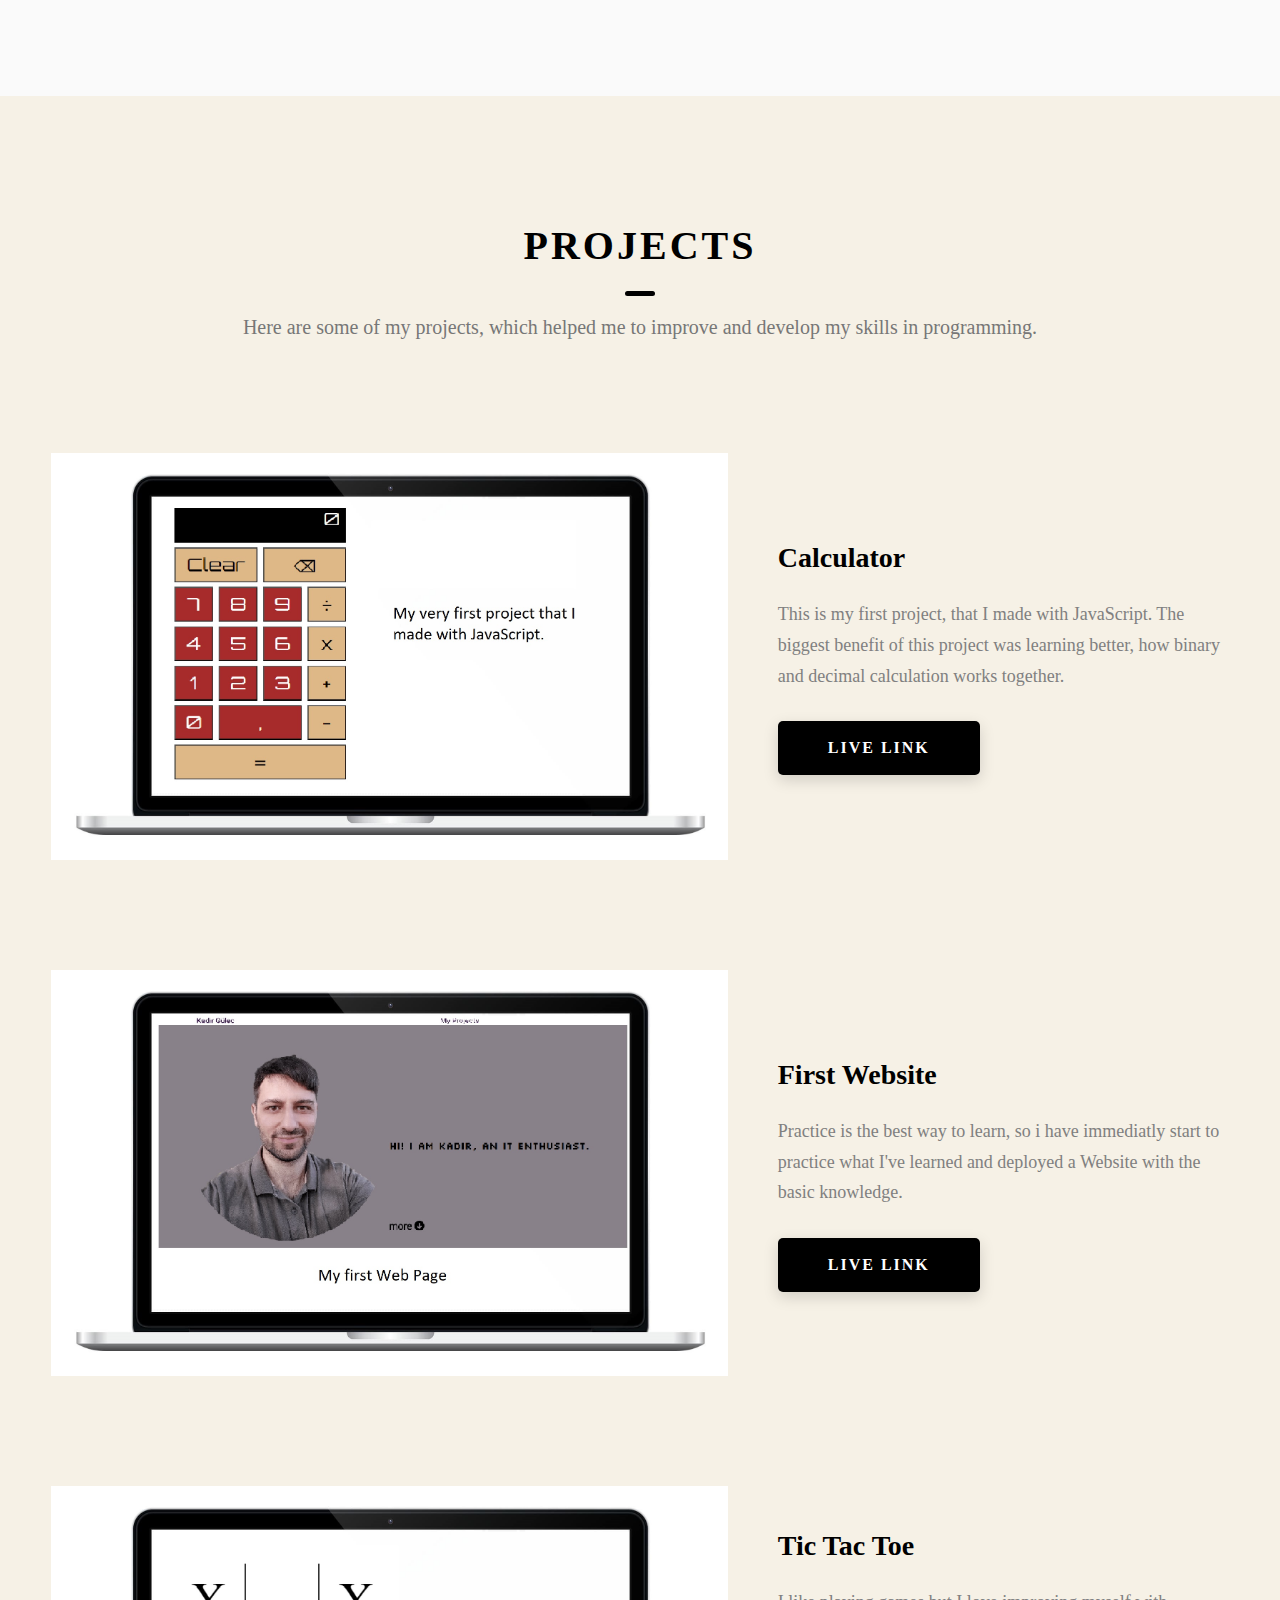
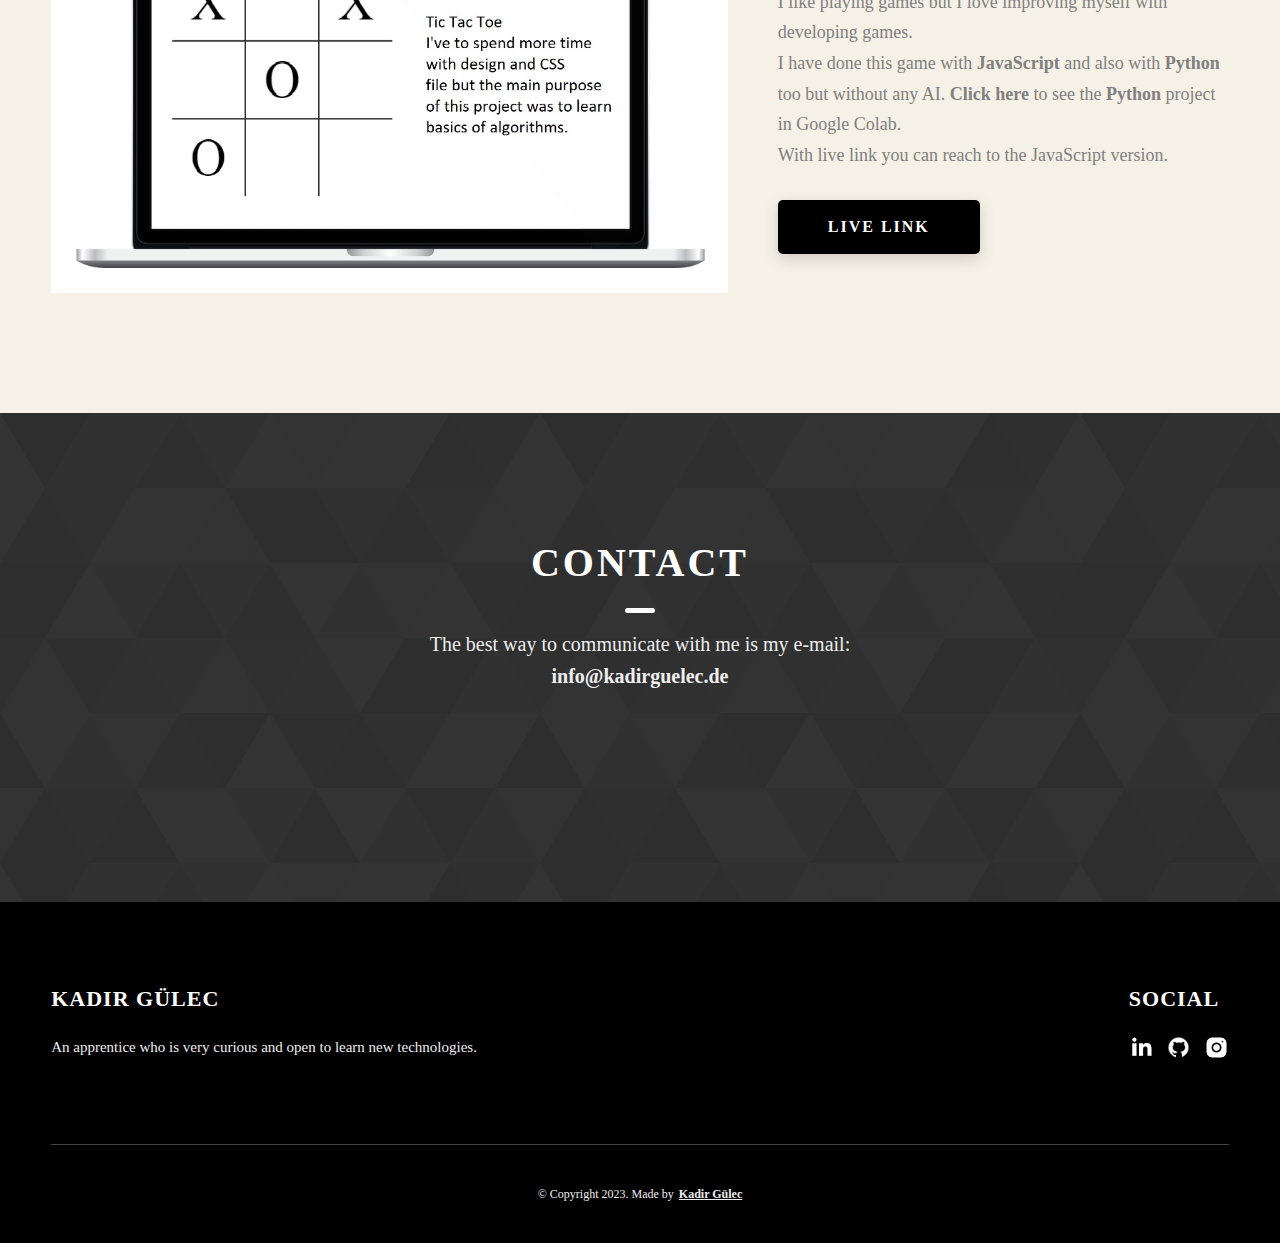
==== commit 8080bdb7: "dropping letters and fire effect" ====
--- a/index.html
+++ b/index.html
@@ -9,7 +9,8 @@
     <meta name="description" content="Resume and Portfolio for Kadir Guelec" />
 
     <link rel="stylesheet" href="css/style.css" />
-
+    <link rel="stylesheet" href="css/fire.css">
+    <link rel="stylesheet" href="css/dropping.css">
     <link rel="preconnect" href="https://fonts.googleapis.com" />
     <link rel="preconnect" href="https://fonts.gstatic.com" crossorigin />
     <link
@@ -85,12 +86,20 @@
     </header>
     <section class="home-hero">
       <div class="home-hero__content">
-        <h1 class="heading-primary">Hello, My name is <span class="myName">Kadir Gülec</span></h1>
+        <!-- Trying to add dropping letters -->
+        <!-- <div class="canvas">  
+          <div class="puddle" style="--x: 1.55em; --y: 3.73em">Hello,</div>
+          <div class="puddle" style="--x: 1.5em; --y: 1.8em">my name is Kadir Gülec</div>
+          <div class="puddle" style="--x: -1.5em; --y: -1.8em">I am an IT enthusiast, who is new at this career</div>
+          <div class="puddle" style="--x: -1.3em; --y: -3.7em">but also very interested and open to learn.</div>
+        </div> -->
+       <h1 class="heading-primary">Hello, My name is <span class="myName">Kadir Gülec</span></h1>
+        
         <div class="home-hero__info">
           <p class="text-primary">
             I am an IT enthusiast, who is really new at this career but also very interested and open to learn.
           </p>
-        </div>
+        </div> 
         <div class="home-hero__cta">
           <a href="./index.html#projects" class="btn btn--bg">Projects</a>
         </div>
@@ -288,6 +297,10 @@
               <strong>info@kadirguelec.de</strong>
           </span>
         </h2>
+        <!-- I want to add a fire animation here -->
+      <!--   <div id="app" class="fire">
+          
+        </div> -->
         <!-- <div class="contact__form-container">
           <form action="#" class="contact__form">
             <div class="contact__form-field">
@@ -395,5 +408,6 @@
     </footer>
 
     <script src="./index.js"></script>
+    <script src="dropping.js"></script>   
   </body>
 </html>
--- a/css/fire.css
+++ b/css/fire.css
@@ -0,0 +1,46 @@
+:root {
+    
+    --glitter: url("https://assets.codepen.io/13471/silver-glitter-background.png");
+}
+
+.fire::before,
+.fire::after {
+    content: "";
+    position: absolute;
+    inset: 0;
+}
+
+.fire::before {
+    content: "";
+    background-image: var(--glitter), var(--glitter),
+        linear-gradient(
+            0deg,
+            white 30px,
+            #ff8951 70px,
+            #dcbc169c 40%,
+            transparent 70%
+        ),
+        radial-gradient(ellipse at bottom, transparent 30%, black 60%);
+    background-size: 500px 500px, 650px 650px, 100% 100%, 100% 100%;
+    background-blend-mode: hard-light, color-dodge, multiply;
+    background-position: 0px 0px, 0px 0px, var(--gradientPos);
+    background-repeat: repeat, repeat, repeat, no-repeat;
+    mix-blend-mode: color-dodge;
+    filter: brightness(2.3) blur(5px) contrast(8);
+    animation: fire 3s linear infinite;
+    box-shadow: inset 0 -40px 50px -60px #63bbc5;
+}
+
+@keyframes fire {
+    0% {
+        background-position: center 0px, center 0px, 50% 100%, center center;
+    }
+    100% {
+        background-position: center -500px, center -650px, 50% 100%, center center;
+    }
+}
+.fire {
+    width: 100%;
+    max-height: 100%;
+    overflow: hidden;
+}
--- a/css/dropping.css
+++ b/css/dropping.css
@@ -0,0 +1,119 @@
+* {
+  margin: 0;
+  padding: 0;
+  box-sizing: border-box;
+}
+
+:root {
+  --text-color: #f6f1e6;
+  --drops-color: #231d1c;
+}
+
+body {
+  background: var(--text-color);
+  font-family: Georgia, serif;
+}
+
+.canvas {
+  position: relative;
+  height: 50vh;
+  
+ 
+  /* overflow: hidden; */
+  border: 2px solid black;
+}
+.canvas--animated .puddle__letter {
+  -webkit-animation-play-state: running;
+          animation-play-state: running;
+}
+
+.puddle {
+  position: absolute;
+  display: flex;
+  justify-content: center;
+  align-items: center;
+  transform: rotate(var(--r, 0deg)) translate(calc(-50% - var(--x, 0)), calc(-50% - var(--y, 0)));
+  top: 50%;
+  left: 50%;
+  color: var(--text-color);
+  font-size: 6vmin;
+  white-space: pre;
+}
+.puddle__letter {
+  transform: translateY(800px);
+  padding: 0.1em 0.2em;
+  margin: -0.1em -0.2em;
+  will-change: transform;
+  -webkit-animation: drop 800ms var(--delay) ease-out forwards paused;
+          animation: drop 800ms var(--delay) ease-out forwards paused;
+}
+
+.combined-puddles {
+  position: relative;
+  height: 100%;
+  z-index: -1;
+  filter: url(#drops-filter);
+  -webkit-user-select: none;
+     -moz-user-select: none;
+      -ms-user-select: none;
+          user-select: none;
+}
+.combined-puddles .puddle__letter {
+  border-radius: 50%;
+  color: var(--drops-color);
+  background-color: currentColor;
+}
+.combined-puddles .puddle__letter--t-1 {
+  box-shadow: 0.0259077911em 0.0158195613em 0 0.156531918em currentColor;
+}
+.combined-puddles .puddle__letter--t-2 {
+  box-shadow: 0.0027610231em 0.0292517118em 0 0.0017377822em currentColor;
+}
+.combined-puddles .puddle__letter--t-3 {
+  box-shadow: 0.0014897121em 0.0208965418em 0 0.2029532073em currentColor;
+}
+.combined-puddles .puddle__letter--t-4 {
+  box-shadow: 0.0181212165em 0.0001267036em 0 0.2696130855em currentColor;
+}
+.combined-puddles .puddle__letter--t-5 {
+  box-shadow: 0.0299544544em 0.0155872295em 0 0.3927980665em currentColor;
+}
+.combined-puddles .puddle__letter--t-6 {
+  box-shadow: 0.0223628085em 0.013623193em 0 0.3951977831em currentColor;
+}
+.combined-puddles .puddle__letter--t-7 {
+  box-shadow: 0.017073126em 0.0166402911em 0 0.1251815461em currentColor;
+}
+.combined-puddles .puddle__letter--t-8 {
+  box-shadow: 0.0160218528em 0.0103797109em 0 0.2355980051em currentColor;
+}
+.combined-puddles .puddle__letter--t-9 {
+  box-shadow: 0.0061457537em 0.0272304962em 0 0.0502537243em currentColor;
+}
+.combined-puddles .puddle__letter--t-10 {
+  box-shadow: 0.0010890892em 0.0108737853em 0 0.2990892848em currentColor;
+}
+
+@-webkit-keyframes drop {
+  0% {
+    transform: translate(0, 100vh);
+  }
+  80% {
+    transform: translate(0, -5px);
+  }
+  100% {
+    transform: translate(0, 0);
+  }
+}
+
+@keyframes drop {
+  0% {
+    transform: translate(0, 100vh);
+  }
+  80% {
+    transform: translate(0, -5px);
+  }
+  100% {
+    transform: translate(0, 0);
+  }
+}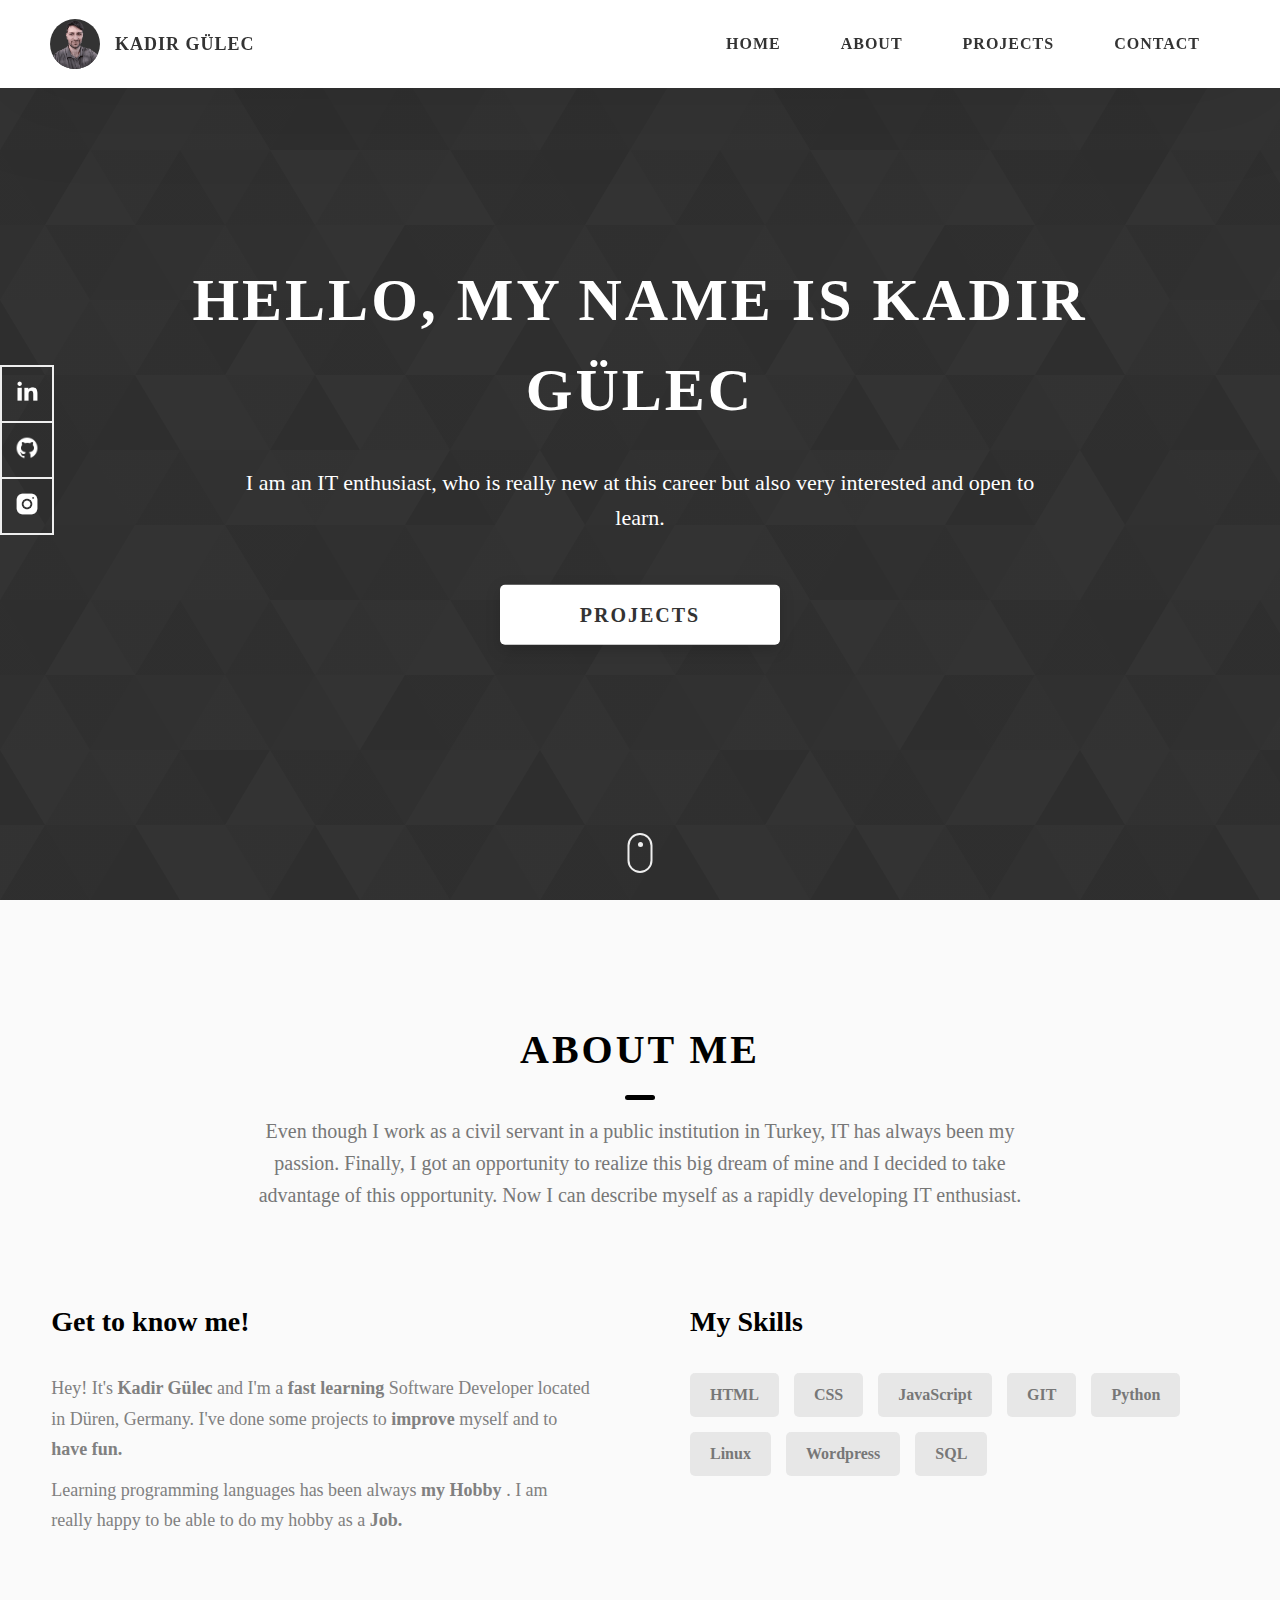
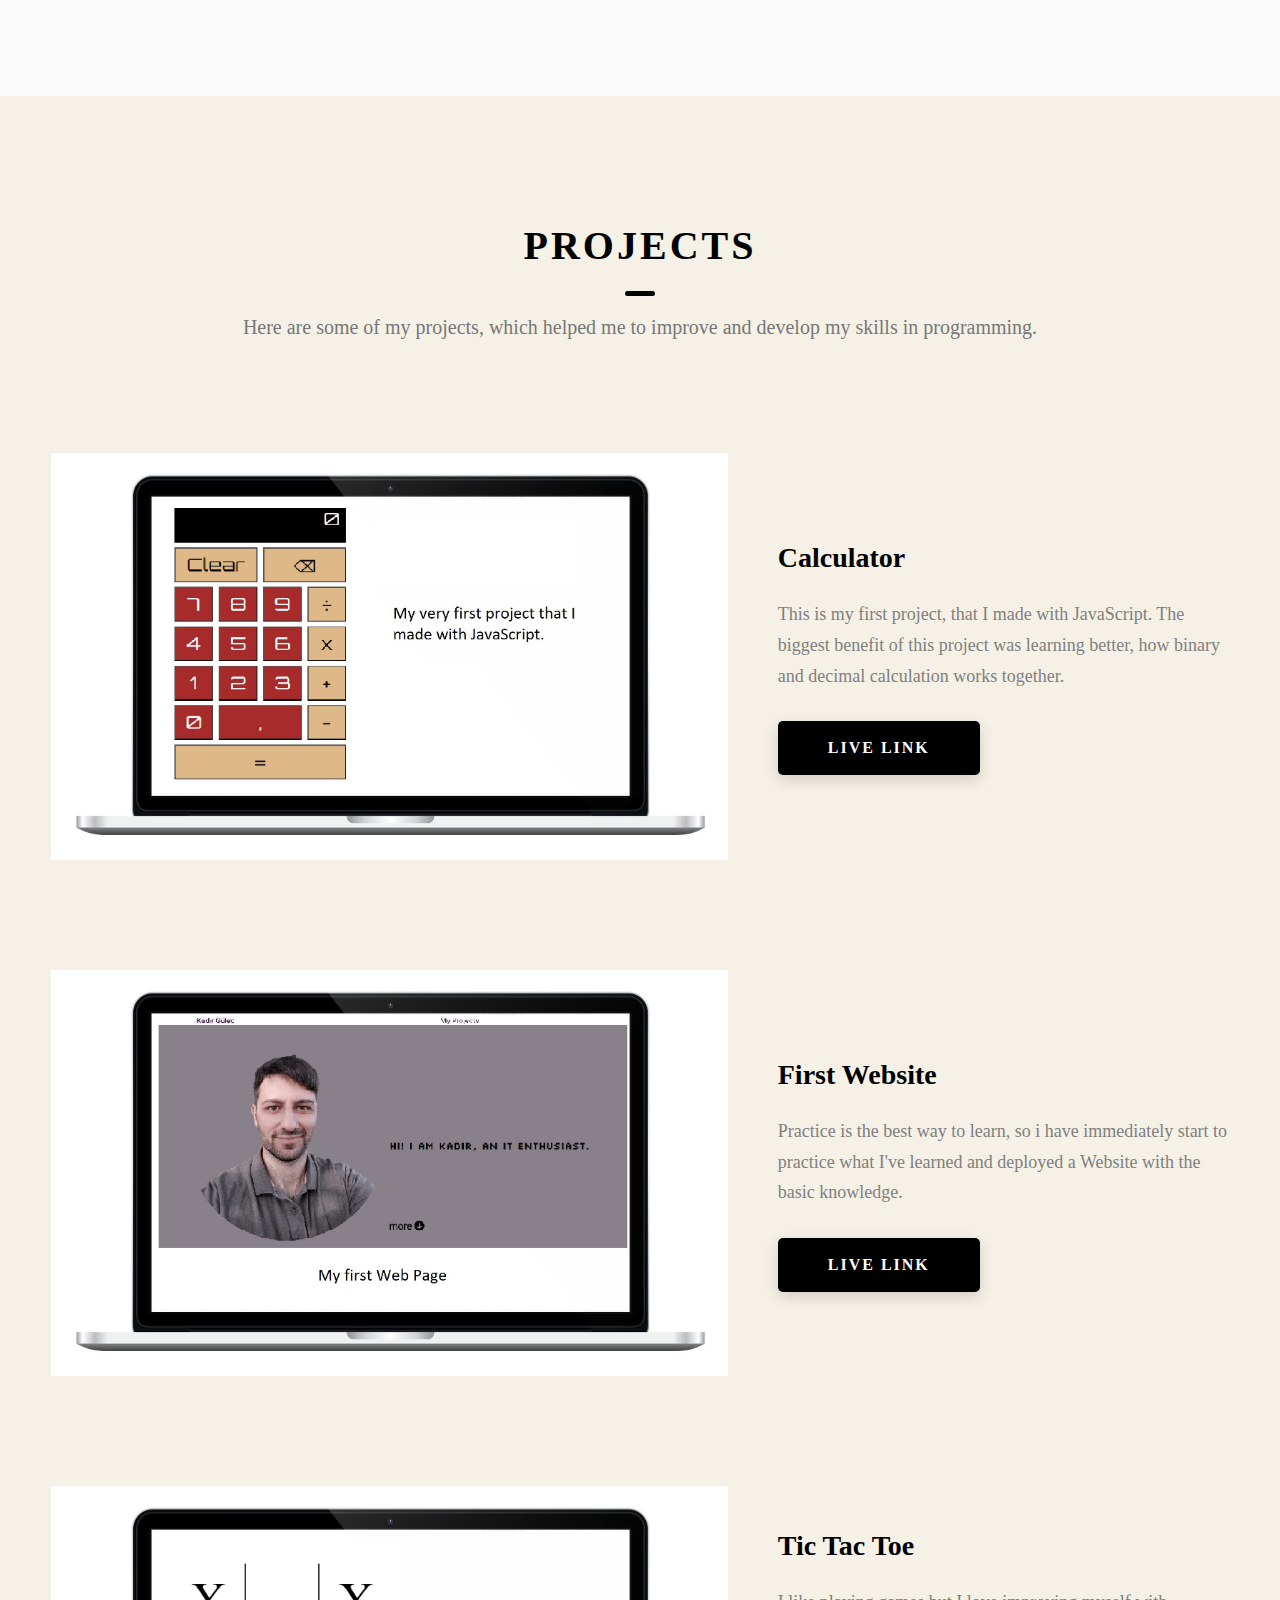
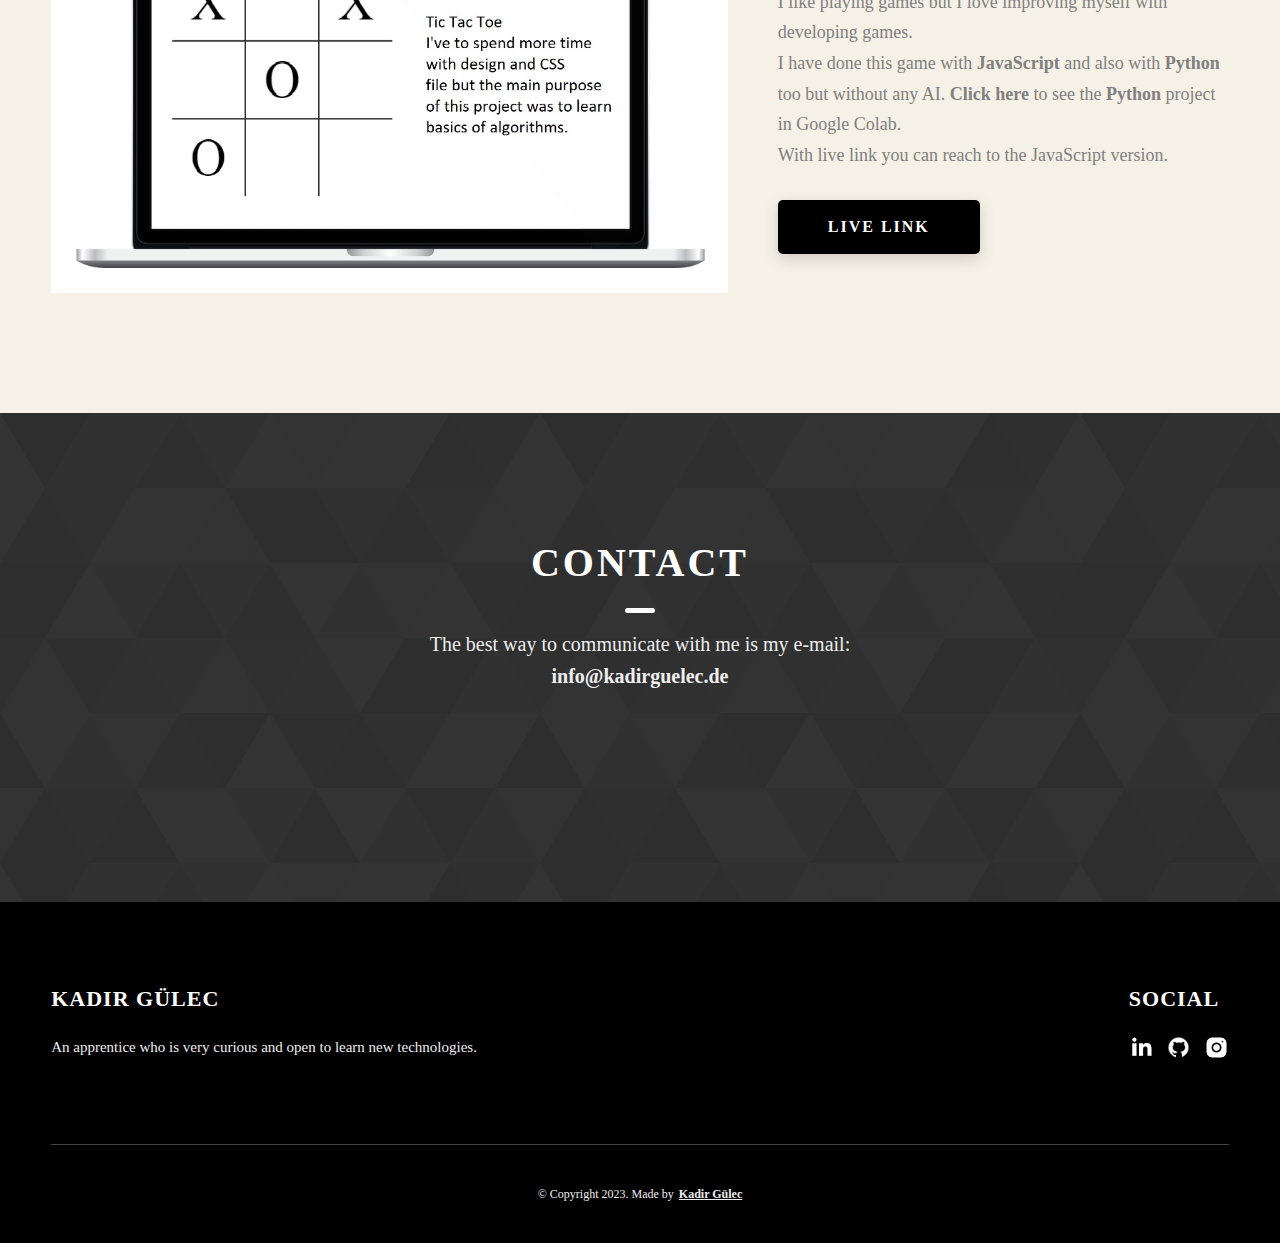
==== commit ae3b03e3: "some SEO improvements" ====
--- a/index.html
+++ b/index.html
@@ -1,13 +1,22 @@
 <!DOCTYPE html>
 <html lang="en">
   <head>
+    <!-- Google tag (gtag.js) -->
+    <script async src="https://www.googletagmanager.com/gtag/js?id=G-DCKQVVVGQM"></script>
+    <script>
+      window.dataLayer = window.dataLayer || [];
+      function gtag(){dataLayer.push(arguments);}
+      gtag('js', new Date());
+
+      gtag('config', 'G-DCKQVVVGQM');
+    </script>
     <meta charset="UTF-8" />
     <meta name="viewport" content="width=device-width, initial-scale=1.0" />
     <meta http-equiv="X-UA-Compatible" content="ie=edge" />
-    <title>Kadir Gülec</title>
+    <title>Kadir Gülec -  Software Developer</title>
     <link rel="icon" href="./assets/png/kg-ico.png">
     <meta name="description" content="Resume and Portfolio for Kadir Guelec" />
-
+    <meta name="keywords" content="HTML, CSS, JavaScript, Kadir, Gülec, Guelec, Güleç, Resume, CV, Lebenslauf, Fachinformatiker, Portfolio">
     <link rel="stylesheet" href="css/style.css" />
     <link rel="stylesheet" href="css/fire.css">
     <link rel="stylesheet" href="css/dropping.css">
@@ -17,6 +26,7 @@
       href="https://fonts.googleapis.com/css2?family=Source+Sans+Pro:wght@400;600;700;900&display=swap"
       rel="stylesheet"
     />
+    
   </head>
   <body>
     <header class="header">
@@ -251,7 +261,7 @@
             <div class="projects__row-content">
               <h3 class="projects__row-content-title">First Website</h3>
               <p class="projects__row-content-desc">
-                Practice is the best way to learn, so i have immediatly start to practice what I've learned and deployed a Website with the basic knowledge.
+                Practice is the best way to learn, so i have immediately start to practice what I've learned and deployed a Website with the basic knowledge.
               </p>
               <a
                 href="https://kadirguelec.cf/"
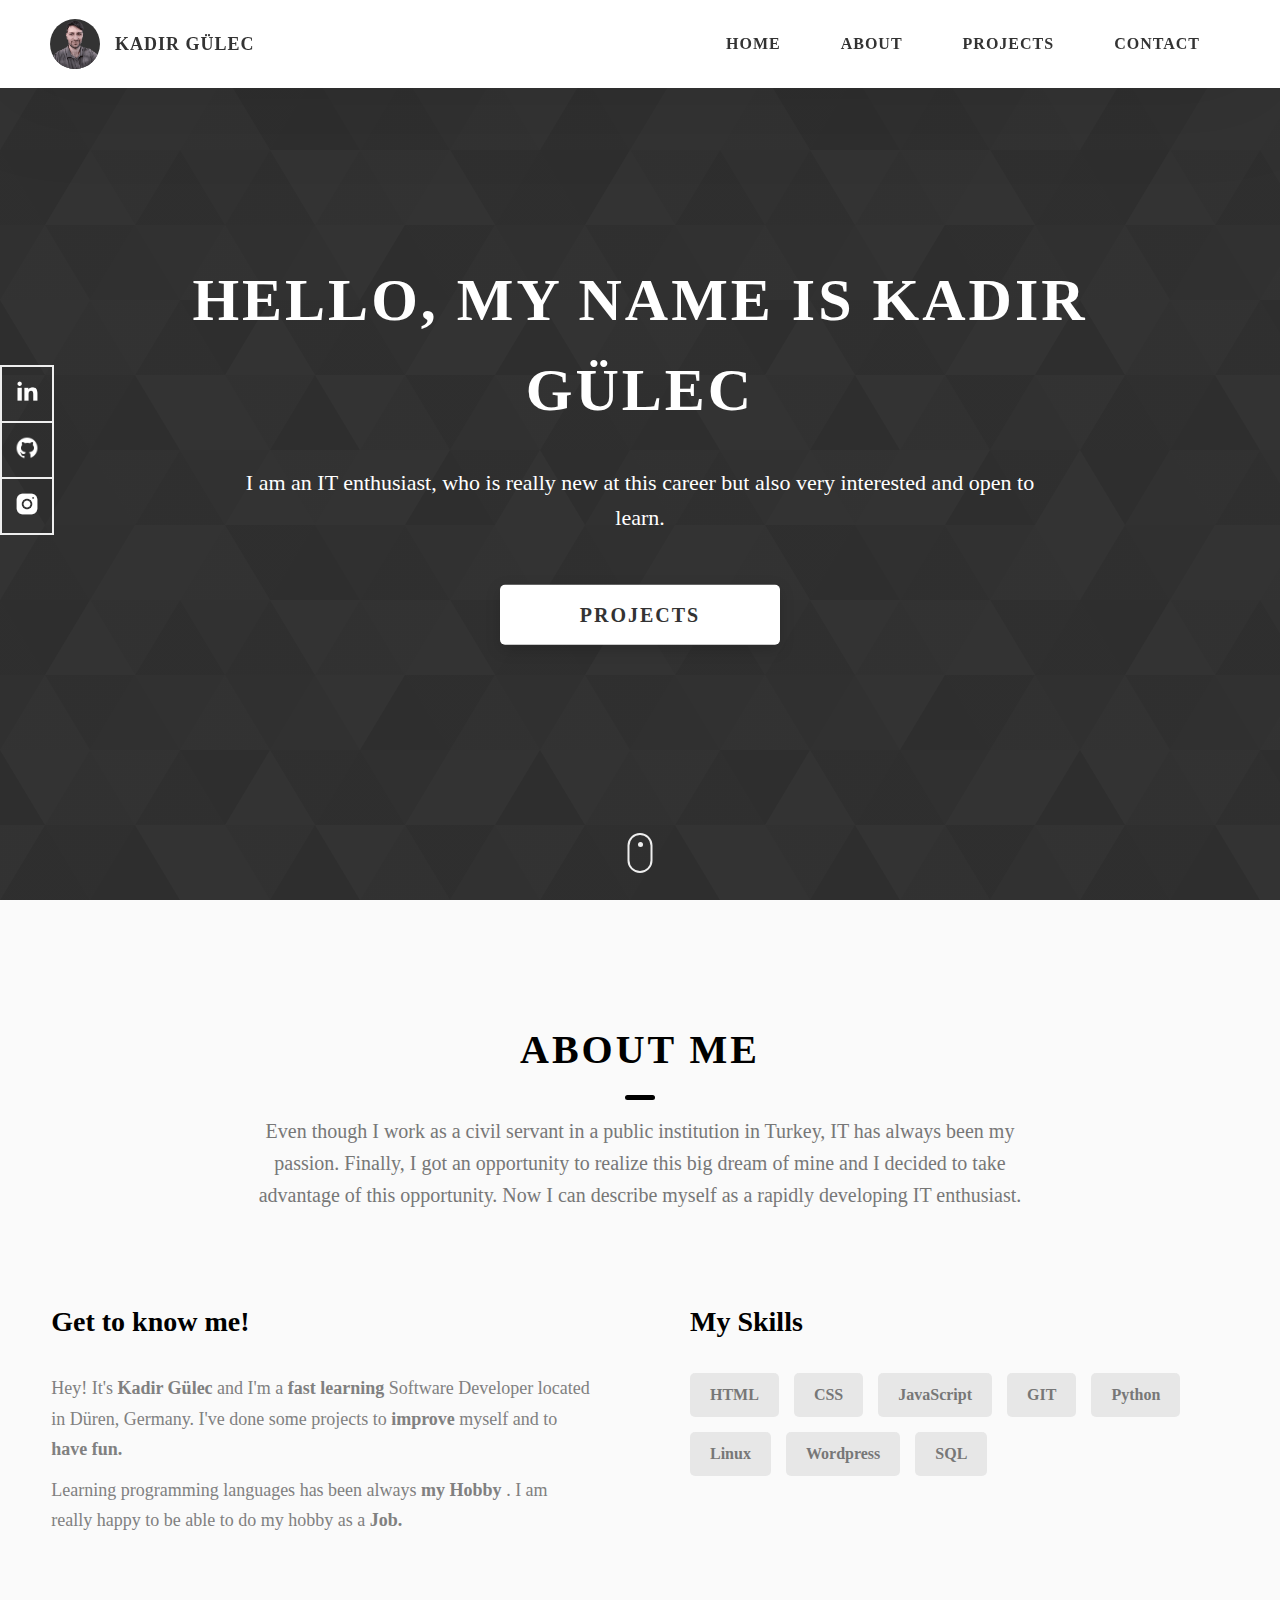
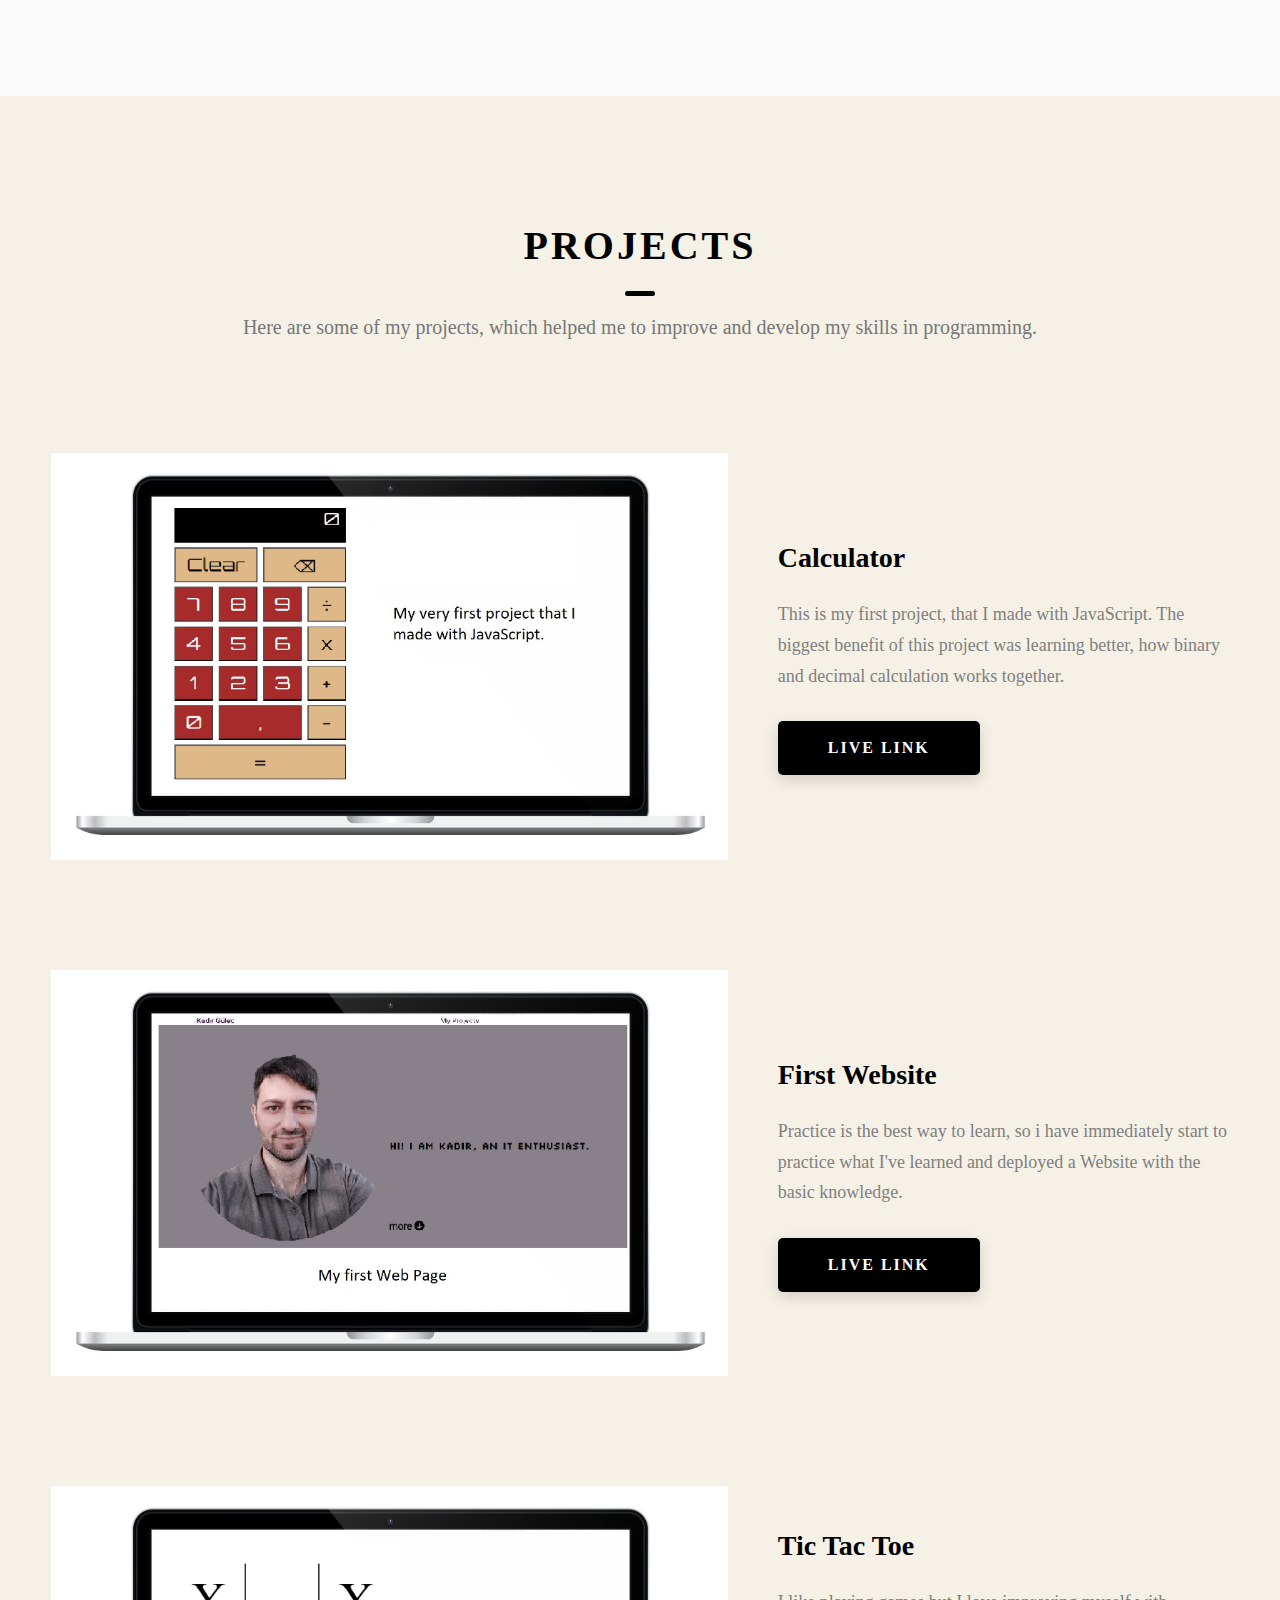
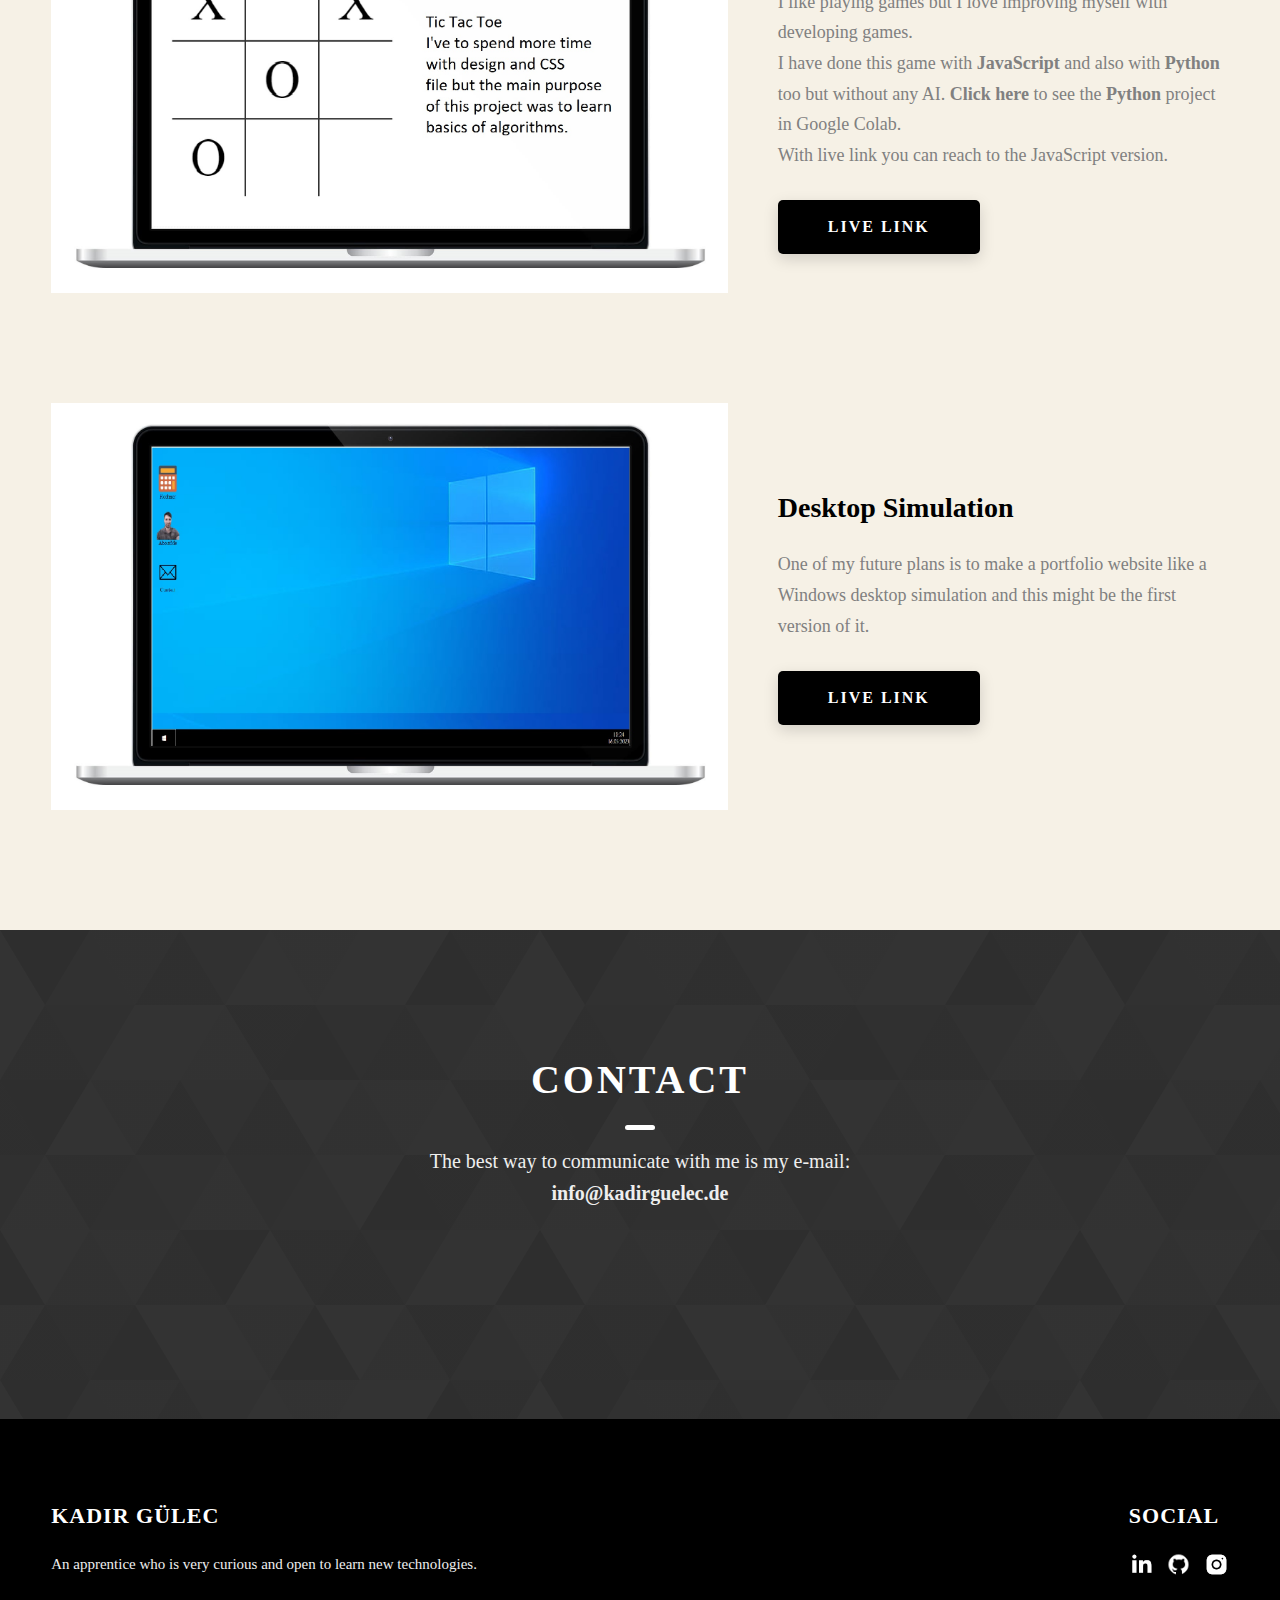
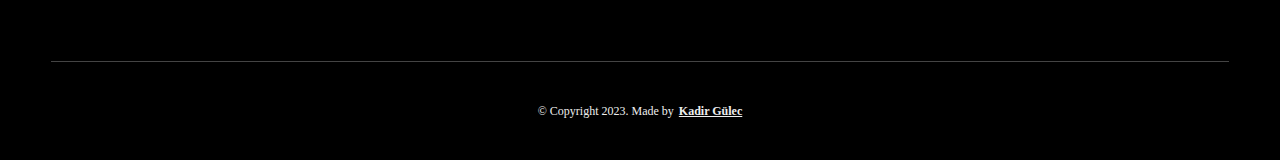
==== commit 1ba694ed: "added the Desktop Simulation project" ====
--- a/index.html
+++ b/index.html
@@ -1,15 +1,6 @@
 <!DOCTYPE html>
 <html lang="en">
   <head>
-    <!-- Google tag (gtag.js) -->
-    <script async src="https://www.googletagmanager.com/gtag/js?id=G-DCKQVVVGQM"></script>
-    <script>
-      window.dataLayer = window.dataLayer || [];
-      function gtag(){dataLayer.push(arguments);}
-      gtag('js', new Date());
-
-      gtag('config', 'G-DCKQVVVGQM');
-    </script>
     <meta charset="UTF-8" />
     <meta name="viewport" content="width=device-width, initial-scale=1.0" />
     <meta http-equiv="X-UA-Compatible" content="ie=edge" />
@@ -26,7 +17,17 @@
       href="https://fonts.googleapis.com/css2?family=Source+Sans+Pro:wght@400;600;700;900&display=swap"
       rel="stylesheet"
     />
-    
+
+    <!-- Google tag (gtag.js) -->
+    <script async src="https://www.googletagmanager.com/gtag/js?id=G-DCKQVVVGQM"></script>
+    <script>
+      window.dataLayer = window.dataLayer || [];
+      function gtag(){dataLayer.push(arguments);}
+      gtag('js', new Date());
+
+      gtag('config', 'G-DCKQVVVGQM');
+    </script>
+
   </head>
   <body>
     <header class="header">
@@ -207,10 +208,10 @@
               <div class="skills__skill">Linux</div>
               <div class="skills__skill">Wordpress</div>
               <div class="skills__skill">SQL</div>
-              <!-- <div class="skills__skill">Google ADS</div>
-              <div class="skills__skill">Facebook Ads</div>
-              <div class="skills__skill">Android</div>
-              <div class="skills__skill">IOS</div> -->
+              <!-- <div class="skills__skill"></div>
+              <div class="skills__skill"></div>
+              <div class="skills__skill"></div>
+              <div class="skills__skill"></div> -->
             </div>
           </div>
         </div>
@@ -289,6 +290,29 @@
               </p>
               <a
                 href="https://tictactoekk.netlify.app/"
+                class="btn btn--med btn--theme dynamicBgClr"
+                target="_blank"
+                >Live Link</a
+              >
+            </div>
+          </div>
+
+          <div class="projects__row">
+            <div class="projects__row-img-cont">
+              <img
+                src="./assets/jpeg/project-desktop-simulation.jpeg"
+                alt="Calculator Screenshot"
+                class="projects__row-img"
+                loading="lazy"
+              />
+            </div>
+            <div class="projects__row-content">
+              <h3 class="projects__row-content-title">Desktop Simulation</h3>
+              <p class="projects__row-content-desc">
+                One of my future plans is to make a portfolio website like a Windows desktop simulation and this might be the first version of it.
+              </p>
+              <a
+                href="https://desktopsimulation.netlify.app/"
                 class="btn btn--med btn--theme dynamicBgClr"
                 target="_blank"
                 >Live Link</a
@@ -418,6 +442,6 @@
     </footer>
 
     <script src="./index.js"></script>
-    <script src="dropping.js"></script>   
+   <!--  <script src="dropping.js"></script>    -->
   </body>
 </html>
